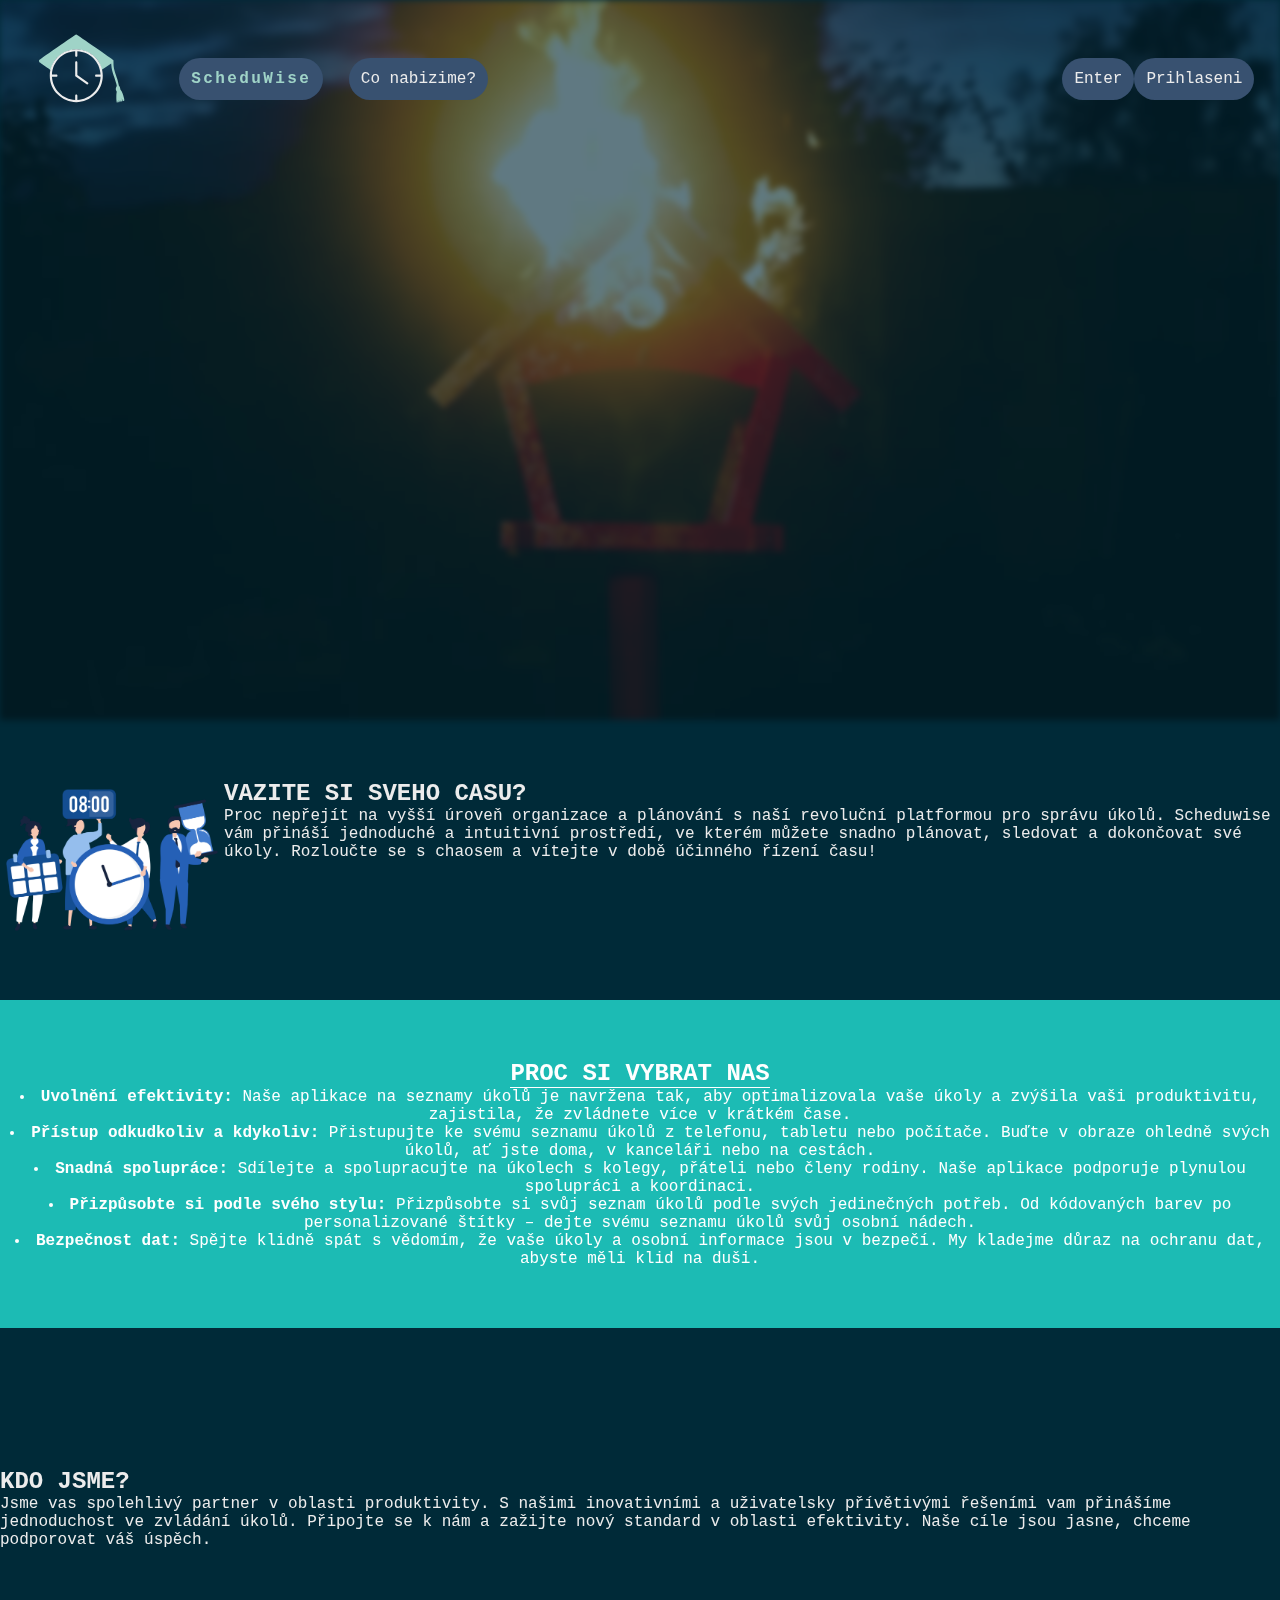
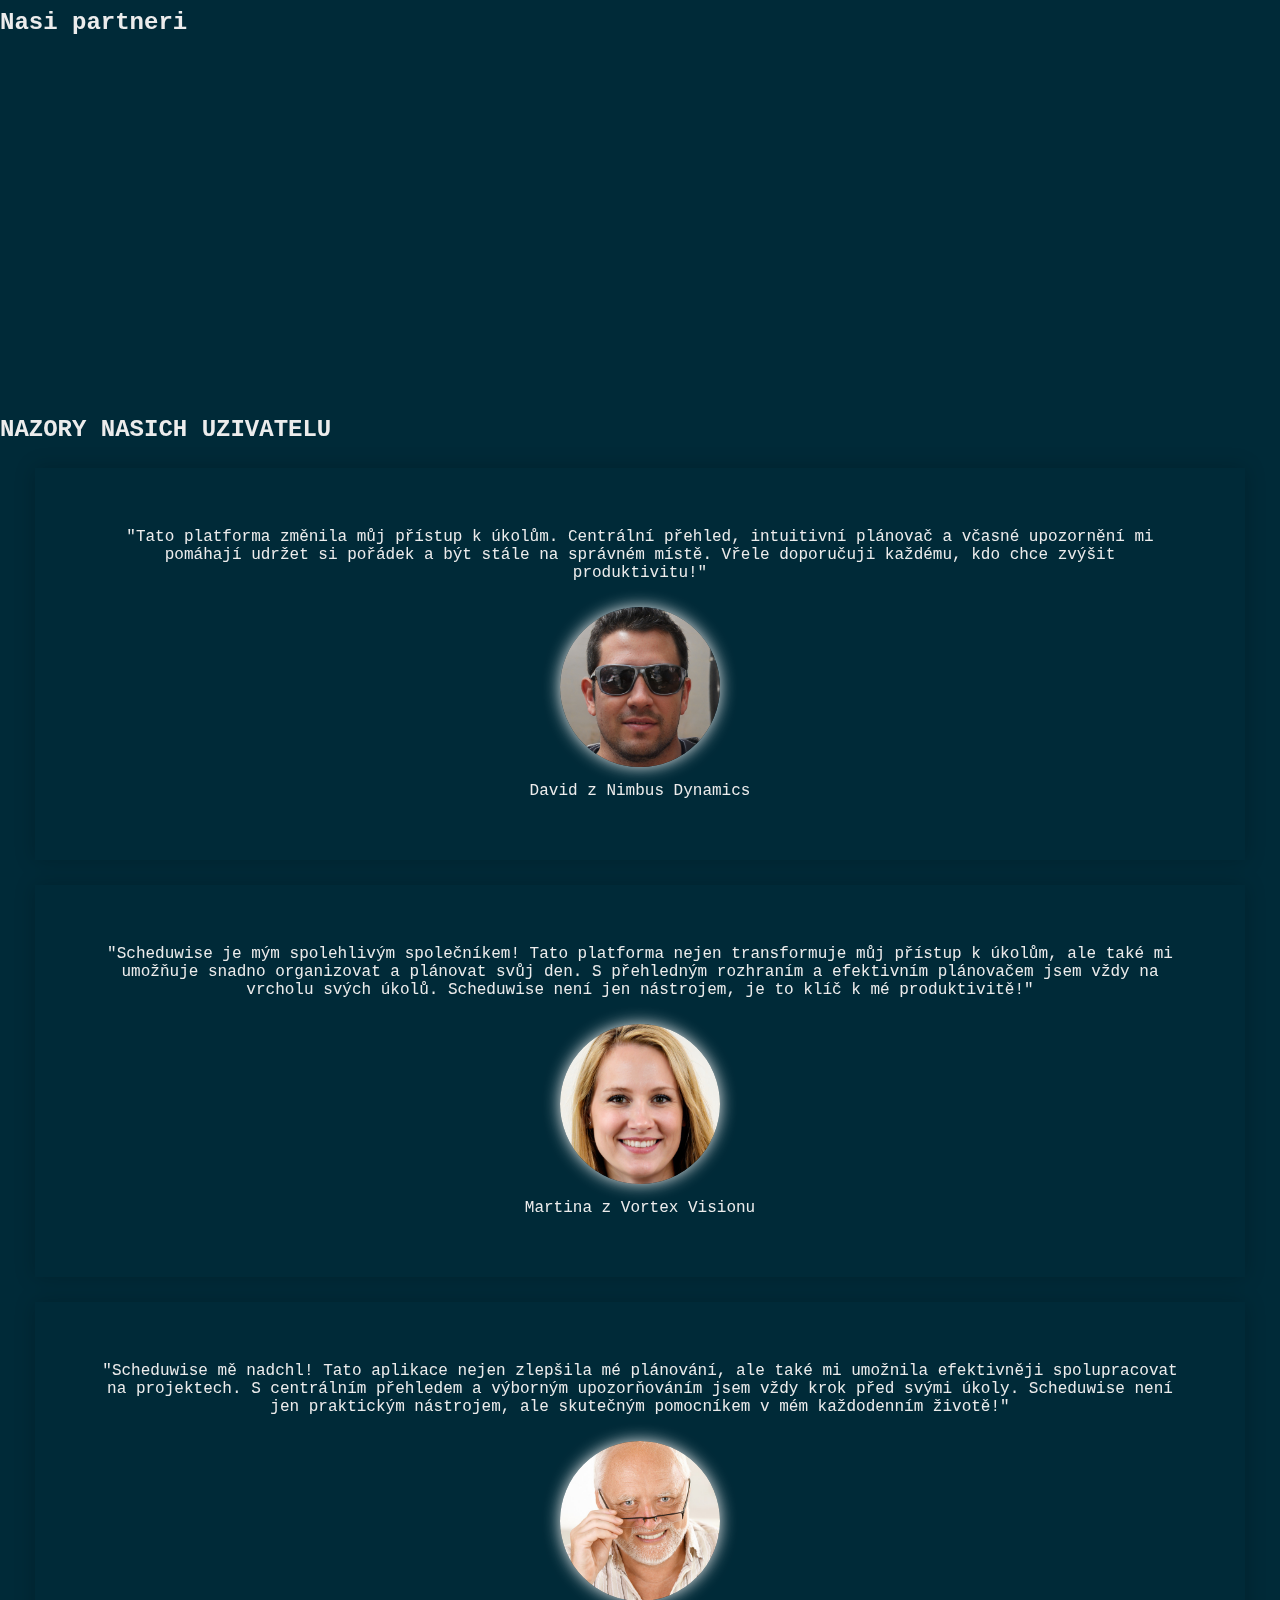
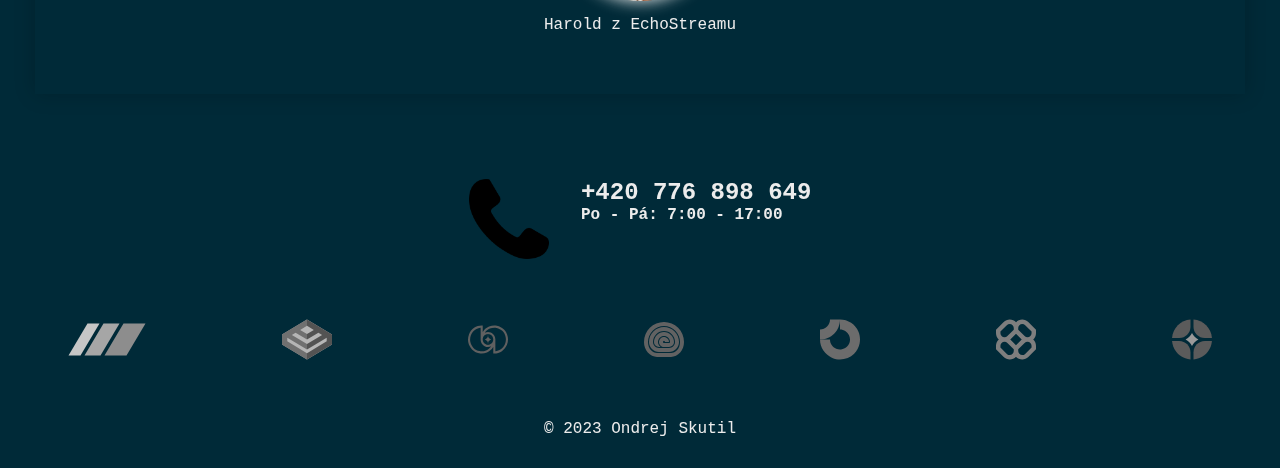
==== main.html @ 82a0f74e "dssad" ====
<!DOCTYPE html>
<html lang="cs">
<head>
<link rel="stylesheet" href="./styles/main.css">
<link rel="stylesheet" href="./styles/modal.css">
</head>
<body>


  <div id="navbar">
    <!-- logopart -->
  <div>
    <img id="logo" src="./img/logo.svg"></img>
  </div>
  <div id="left">
  <ul>
  <li>
  <a id="brandname" href="#">ScheduWise</a>
  </li>
  <li>
  <a href="#">Co nabizime?</a>
  </li>
  </ul>
  </div>
  
  <span>
  </span>
  
  <div id="right">
      <!-- To be removed -->
      <a href="scheduler.html">Enter</a>
      <a href="#" id="showDialog">Prihlaseni</a>
  </div>   
  </div>


<div id="mainvideo">

  <video  id="background-video" playsinline autoplay muted loop poster="./img/harold.png">
    <source src="./img/test.mp4" type="video/webm">
  </video>

</div>
 

<div id="modal-blackout">
</div>
<div id="loginDialog">
    <form>
    <label for="email">Email</label><br><br>
    <input type="text" id="email" name="email"><br><br>
    <label for="password">Heslo</label><br><br>
    <input type="password" id="password" name="password"><br>
      <div>
        <button id="loginCancel">Cancel</button>
        <button id="confirmBtn" value="default">Confirm</button>
        <button id="registerBtn">Register</button>
      </div>
    </form>
  </div>

  <div id="registerDialog">
    <form>
    <label for="email">Email</label><br><br>
    <input type="text" id="email" name="email"><br><br>
    <label for="password">Heslo</label><br><br>
    <input type="password" id="password" name="password"><br>
      <div>
        <button id="registerCancel">Cancel</button>
        <button id="confirmRegister" value="default">Confirm</button>
      </div>
    </form>
  </div>

  

    <!-- experience section -->

    <section class="experience_section layout_padding">
      <div class="container">
        <div id="experience">
     
            <div id="img-box">
              <img src="img/test.png" alt="">
            </div>
          <span>
          </span>
    
            <div class="detail-box">
              <div class="heading_container">
                <h2>
                  Vazite si sveho casu?
                </h2>
              </div>
              <p>
                Proc nepřejít na vyšší úroveň organizace a plánování s naší revoluční platformou pro správu úkolů. Scheduwise vám přináší jednoduché a intuitivní prostředí, ve kterém můžete snadno plánovat, sledovat a dokončovat své úkoly. Rozloučte se s chaosem a vítejte v době účinného řízení času!
              </p>
            </div>
        </div>
      </div>
    </section>
  
    <!-- end experience section -->
  
    <!-- category section -->
  
    <section class="category_section layout_padding">
      <div class="container">
        <div class="heading_container">
          <h2>
            Proc si vybrat nas
          </h2>
        </div>
        <ul id="reasons">
          <li><b>Uvolnění efektivity:</b> Naše aplikace na seznamy úkolů je navržena tak, aby optimalizovala vaše úkoly a zvýšila vaši produktivitu, zajistila, že zvládnete více v krátkém čase.</li>
        
          <li><b>Přístup odkudkoliv a kdykoliv:</b> Přistupujte ke svému seznamu úkolů z telefonu, tabletu nebo počítače. Buďte v obraze ohledně svých úkolů, ať jste doma, v kanceláři nebo na cestách.</li>
          
          <li><b>Snadná spolupráce:</b> Sdílejte a spolupracujte na úkolech s kolegy, přáteli nebo členy rodiny. Naše aplikace podporuje plynulou spolupráci a koordinaci.</li>
          
          <li><b>Přizpůsobte si podle svého stylu:</b> Přizpůsobte si svůj seznam úkolů podle svých jedinečných potřeb. Od kódovaných barev po personalizované štítky – dejte svému seznamu úkolů svůj osobní nádech.</li>
          
          <li><b>Bezpečnost dat:</b> Spějte klidně spát s vědomím, že vaše úkoly a osobní informace jsou v bezpečí. My kladejme důraz na ochranu dat, abyste měli klid na duši.</li>
        </ul> 
      </div>
    </section>
  
  
    <!-- end category section -->
  
    <!-- about section -->
  
    <section class="layout_padding">
      <div class="container">
        <div class="row">
            <div class="img-box">
              <img src="images/about-img.jpg" alt="">
            </div>
         
        </div>
        <div class="detail-box">
          <div class="heading_container">
            <h2>
              Kdo jsme?
            </h2>
          </div>
        
          <p>
            Jsme vas spolehlivý partner v oblasti produktivity. S našimi inovativními a uživatelsky přívětivými řešeními vam přinášíme jednoduchost ve zvládání úkolů. Připojte se k nám a zažijte nový standard v oblasti efektivity. Naše cíle jsou jasne, chceme podporovat váš úspěch.
          </p>
        </div>
      </div>
    </section>
  
    <!-- end about section -->
  
    <!-- rotating partners div-->
  
    <section class="freelance_section ">
      <h2>
        Nasi partneri
      </h2>  
        <div id="rotation">
          <div class="moving-image">
          </div>
          <div class="moving-image">
          </div>
          <div class="moving-image">
          </div>
          <div class="moving-image">
          </div>
        </div>
    </section>
  
    <!-- end freelance section -->
  
    <!-- client section -->
  
    <section class="client_section layout_padding">
      <div class="container">
        <div class="row">
            <div class="heading_container">
              <h2>
                Nazory nasich uzivatelu
              </h2>
            </div>
           
             
             
                  <div class="detail-box">
                    
                    <p>
                      "Tato platforma změnila můj přístup k úkolům. Centrální přehled, intuitivní plánovač a včasné upozornění mi pomáhají udržet si pořádek a být stále na správném místě. Vřele doporučuji každému, kdo chce zvýšit produktivitu!"
                    </p>
                    <img src="./img/david.jpeg">
                    <p>
                      David z Nimbus Dynamics
                    </p>
                  </div>
             
            
                  <div class="detail-box">
                    <p>
                      "Scheduwise je mým spolehlivým společníkem! Tato platforma nejen transformuje můj přístup k úkolům, ale také mi umožňuje snadno organizovat a plánovat svůj den. S přehledným rozhraním a efektivním plánovačem jsem vždy na vrcholu svých úkolů. Scheduwise není jen nástrojem, je to klíč k mé produktivitě!"
                    </p>
                    <img src="./img/martina.jpeg">
                    <p>
                      Martina z Vortex Visionu
                    </p>
                  </div>
             
    
                  <div class="detail-box">
                    <p>
                      "Scheduwise mě nadchl! Tato aplikace nejen zlepšila mé plánování, ale také mi umožnila efektivněji spolupracovat na projektech. S centrálním přehledem a výborným upozorňováním jsem vždy krok před svými úkoly. Scheduwise není jen praktickým nástrojem, ale skutečným pomocníkem v mém každodenním životě!"
                    </p>
                         <img src="./img/harold.png">
                    <p>
                      Harold z EchoStreamu
                    </p>
                  </div>
            
            
          
         
        </div>
      </div>
    </section>
  
    <section class="info_section ">
     
        <div class="info-container">
  
          <div class="img-box">
            <img src="img/phone-call-icon.png" alt="">
          </div>
          <div class="row">
          <div class="detail-box">
          <h2>
          +420 776 898 649
          </h2>
          <h4>
          Po - Pá: 7:00 - 17:00
          </h4>
          </div>
        </div>
        </div>
        <div id="partners" class="layout_padding">
          <img src="./img/logo1.svg">
          <img src="./img/logo2.svg">
          <img src="./img/logo3.svg">
          <img src="./img/logo4.svg">
          <img src="./img/logo5.svg">
          <img src="./img/logo6.svg">
          <img src="./img/logo7.svg">
         </div>


    </section>
  
    <!-- end info section -->
  
    <!-- footer section -->
    <footer class="container-fluid footer_section ">
      <div class="container">
        <p>
          © 2023 Ondrej Skutil
        </p>
      </div>
    </footer>
    <!-- end  footer section -->

  <!-- <output></output> -->

<script src="modalscript.js"></script>
<script src="rotation.js"></script>

</body>
</html>
---- styles/main.css ----
:root{
  --bs-background: #002a38;
  --bs-primary : #385170;
  --bs-primarytransparent: #38517099;
  --bs-secondary: #ececec;
  --bs-special : #9fd3c7;
  --bs-basefontcolor : #ececec;
  --bs-basefont: Menlo, monospace;
  --bs-blackout: black;
}

 * {
    padding: 0;
    margin: 0;
}




/*    PARTNERS       */
#rotation {
  width: 100vw; /* Fixed width to prevent layout changes */
  height: 20rem;
  position: relative;
  overflow-x: hidden;

}

/* Style the moving image */
.moving-image {
  position: absolute;
  justify-content: center;
  text-align: center;
  display: flex;
  flex-direction: column;
  right: -100px;
  width:  100px; /* Fixed width for each image */
  height: 100%; /* Set your desired height */
}

@keyframes moveLeft {
  0% {
    transform: translateX(0); /* Start position: completely off the right side */
    opacity: 0;
  }
  10% {
    opacity: 1;
  }
  90%{
    opacity: 1;
  }
  100% {
                              /*  Whole site + width */
    transform: translateX(calc(-100vw - 100px)); /* End position: completely off the left side */
    opacity: 0;
  }
}

.animatenow{                  /* time for animation */
  animation: moveLeft infinite 10s linear; 
}


a, a:visited, a:hover, a:active {
  color: inherit;
}

body{
    background-color: var(--bs-background);
    font-family: var(--bs-basefont);
    color: var(--bs-secondary);
}

#mainvideo{
  top: 0;
  width: 100vw;
  height: 80vh;
  display: flex;
}

#background-video {
  display: block;
  object-fit: cover;
  /* position: fixed; */
  width: 100vw;
  left: 0;
  right: 0;
  top: 0;
  bottom: 0;
  z-index: -10;
  filter: opacity(40%) blur(3px);
}
/* animation: mymove 12s infinite; */
/* @keyframes mymove {
  0%   {filter: opacity(80%) hue-rotate(0deg) blur(3px);}
  33% {filter: opacity(40%) hue-rotate(0deg) blur(3px);}
  100% {filter: opacity(80%) hue-rotate(360deg) blur(3px);}
} */

#brandname{
   color: var(--bs-special); 
   font-weight: bold;
   letter-spacing: 0.15rem;
}


#logo{
  margin-left: 2vw;
  width: 8vw;
  height: auto;
}

@media only screen and (max-width: 600px) {
  #brandname {
    display: none;
  }
  #logo{
    width: auto;
    height: 48px;
  }
}

@media only screen and (max-width: 1000px) {
  #mainblockbackground{
    background: var(--bs-primarytransparent);
    top: auto;
    width: 50vw;
    max-height: 50vh;
    overflow-y: scroll;
    overflow-x: hidden;
  }  
}


#mainblock{
  width: 50vw;
  height: auto;
  position: fixed;
  top: 50%;
  left: 50%;
  transform: translate(-50%, -50%);
  z-index: 50;

}
#reasons li{
  list-style-type: disc;
  list-style-position: inside;
}

#reasons{
  margin-left: auto;
}

#mainblockbackground{
  background: var(--bs-primarytransparent);
  display: block;
  top: auto;
  width: 100%;
  height: 100%;

}

#right{
    display: flex;
    margin-right: 2vw;
    color: var(--bs-secondary);

}
#navbar ul{
  display: flex;
}
#navbar li{
  display: flex;
}

#left{
    display: flex;
    margin-left: 2vw;
    color: var(--bs-secondary);
}

#left li{
  margin-left: 2vw;
}

#experience{
  display: flex;
  flex-direction: row;
  justify-content: center;
}


#experience .detail-box{
flex-grow: 2;
}

.detail-box img{
  border-radius: 100%;
  height: 10rem;
  width: auto;
  display: block;
  margin: 0 auto;
  box-shadow: var(--bs-basefontcolor) 0 0 1rem;
}

#img-box img{
  height: 10rem;
  width: auto;
  display: block;
}

.img-box img{
  height: 5rem;
  width: auto;
  display: block;
  margin-right: 2rem;
}



.heading_container {
  display: -webkit-box;
  display: -ms-flexbox;
  display: flex;
  text-align: center;
}

.heading_container h2 {
  font-weight: bold;
  text-transform: uppercase;
}

.category_section .heading_container {
  -webkit-box-pack: center;
      -ms-flex-pack: center;
          justify-content: center;
}

.category_section .heading_container h2 {
  border-bottom: 1px solid #ffffff;
}


.category_section {
  background-color: #1cbbb4;
  color: #ffffff;
  text-align: center;
}
.layout_padding {
  padding-top: 60px;
  padding-bottom: 60px;
}

.info-container{
  display: flex;
  flex-direction: row;
  justify-content: center;
}

#partners{
  filter: grayscale(100%);
  display: flex;
  justify-content: space-around;
}


.client_section .detail-box {
  text-align: center;
  margin: 25px 35px;
  padding: 45px 65px 35px 65px;
  -webkit-box-shadow: 0px 0px 20px 0 rgba(0, 0, 0, 0.2);
          box-shadow: 0px 0px 20px 0 rgba(0, 0, 0, 0.2);
}

.client_section .detail-box h4 {
  font-weight: bold;
}

.client_section .detail-box p {
  margin-top: 15px;
  margin-bottom: 25px;
}

.footer_section .container{
  text-align: center;
}



h1{
  color: var(--bs-special); 
}

#navbar {
  /* position: -webkit-sticky; 
  position: fixed; */
  position: absolute;
  top: 0;
    display: flex;
    justify-content: space-between;
    flex-direction:row;
    align-items:center;
    padding-top: 1.94175vw;
    min-width: 100%;
  z-index: 999;
  }
#navbar span{
  flex-grow: 1;
}
  
  /* Navbar links */
  #navbar a {
    background-color: var(--bs-primary);
    border-radius: 8rem;
    text-align: center;
    padding: 12px;
    text-decoration: none;
  }
---- styles/modal.css ----
:root{
  --bs-background: #002a38;
  --bs-primary : #385170;
  --bs-primarytransparent: #38517099;
  --bs-secondary: #ececec;
  --bs-special : #9fd3c7;
  --bs-basefontcolor : #ececec;
  --bs-basefont: Menlo, monospace;
  --bs-blackout: black;
}

#loginDialog{
  display: none;
  position: fixed;
  top: 50%;
  left: 50%;
  transform: translate(-50%, -50%);
  background-color: #385170;
  border: var(--bs-secondary) 2px solid;
  border-radius: 1rem;
  padding: 2vw;
  z-index: 150;
  /* on top */
  opacity: 1;
  color: var(--bs-basefontcolor);
}

#registerDialog{
  display: none;
  position: fixed;
  top: 50%;
  left: 50%;
  transform: translate(-50%, -50%);
  background-color: var(--bs-primary);
  border: var(--bs-secondary) 2px solid;
  border-radius: 1rem;
  padding: 2vw;
  z-index: 150;
  /* on top */
  opacity: 1;
  color: var(--bs-basefontcolor);
}

label{
    margin-bottom: 1vw;
}


.modal-container {
  position: fixed;
  top: 0;
  right: 0;
  bottom: 0;
  left: 0;
  z-index: 100;
  opacity: 50%;
  background-color: var(--bs-blackout);
  display: flex;
}
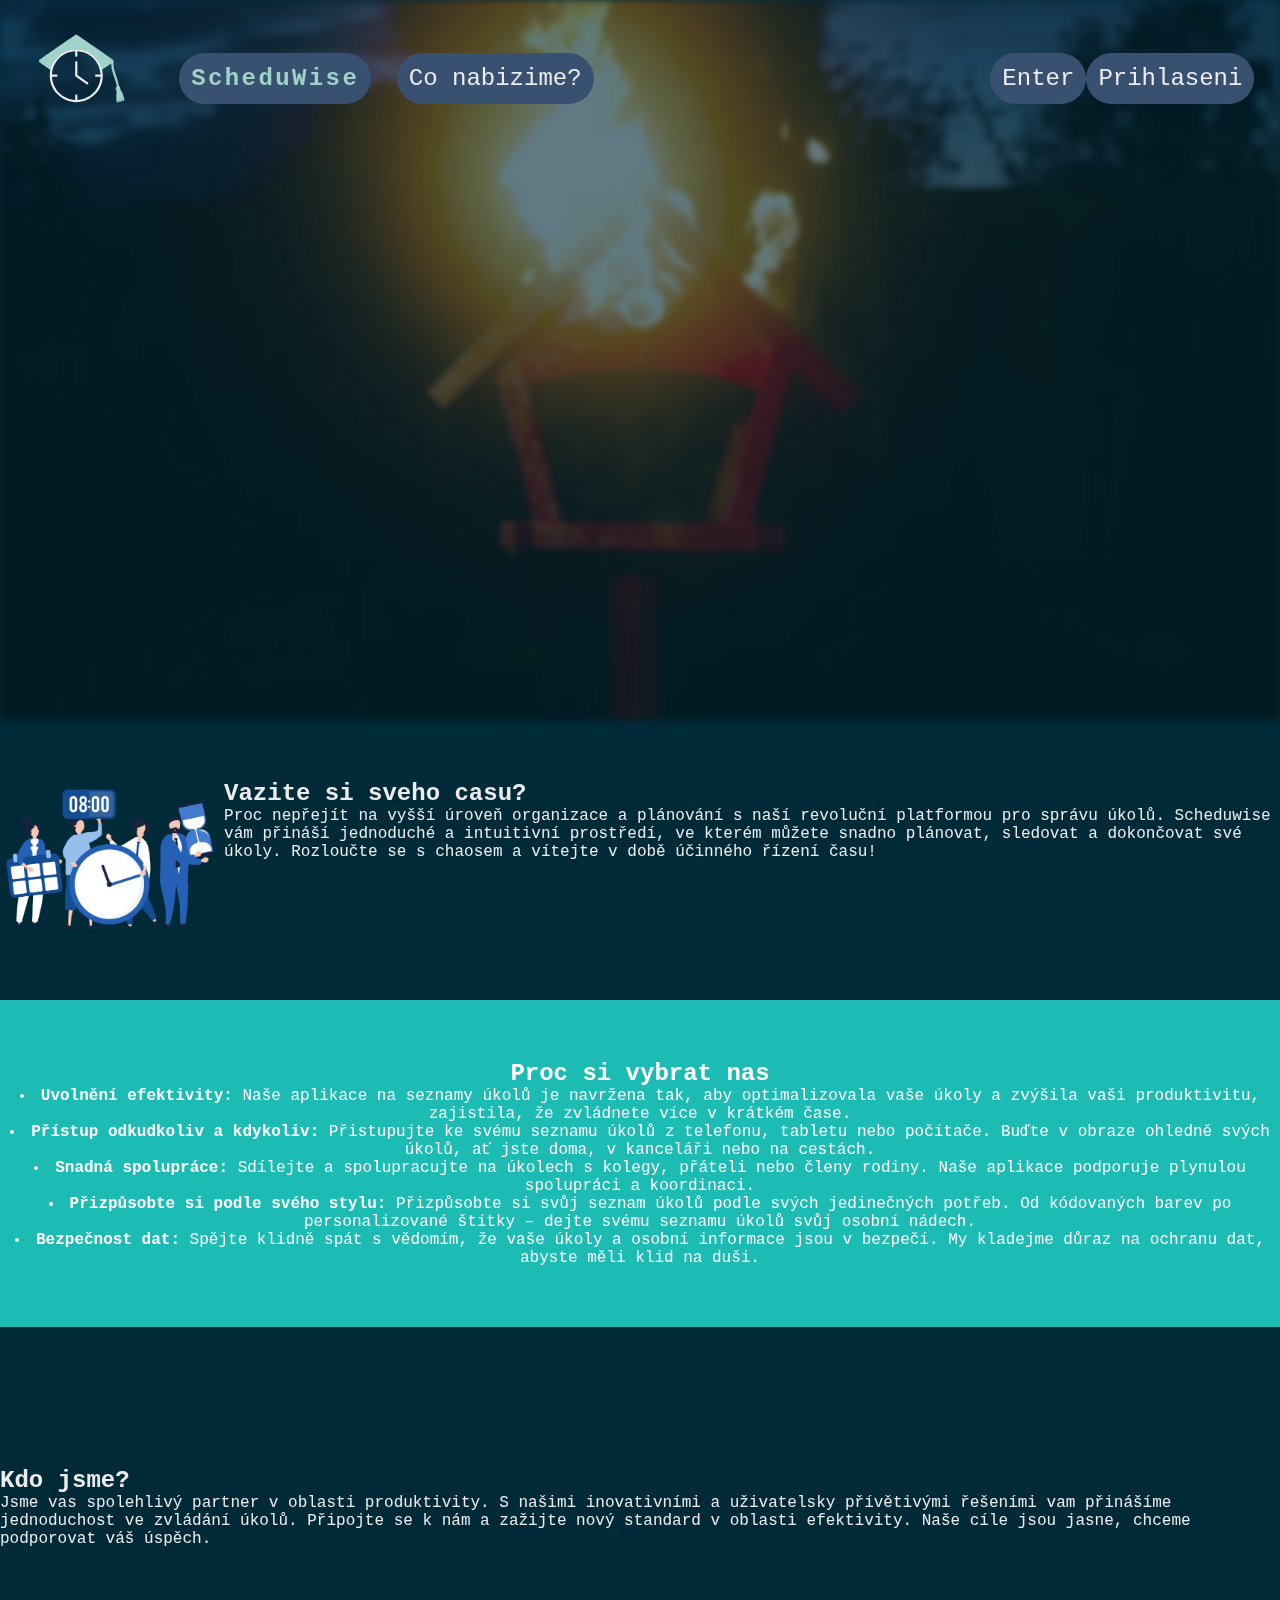
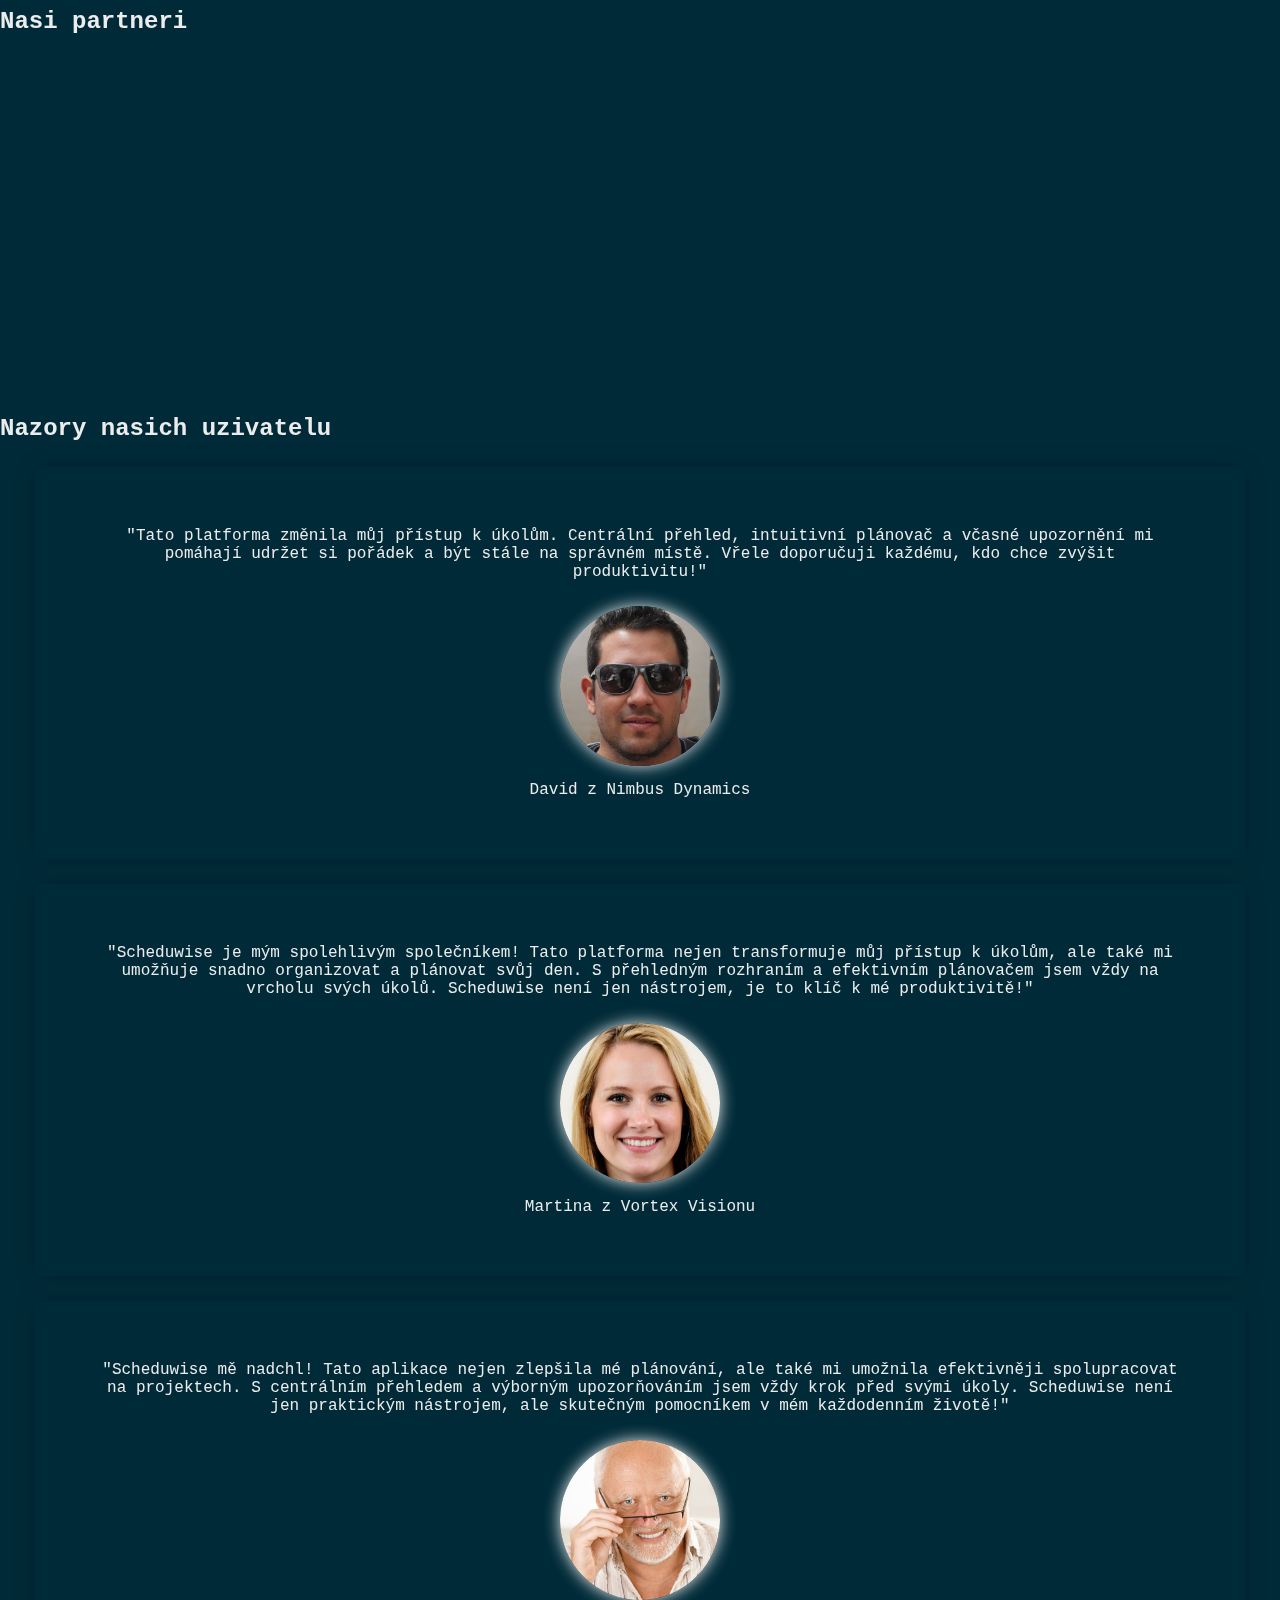
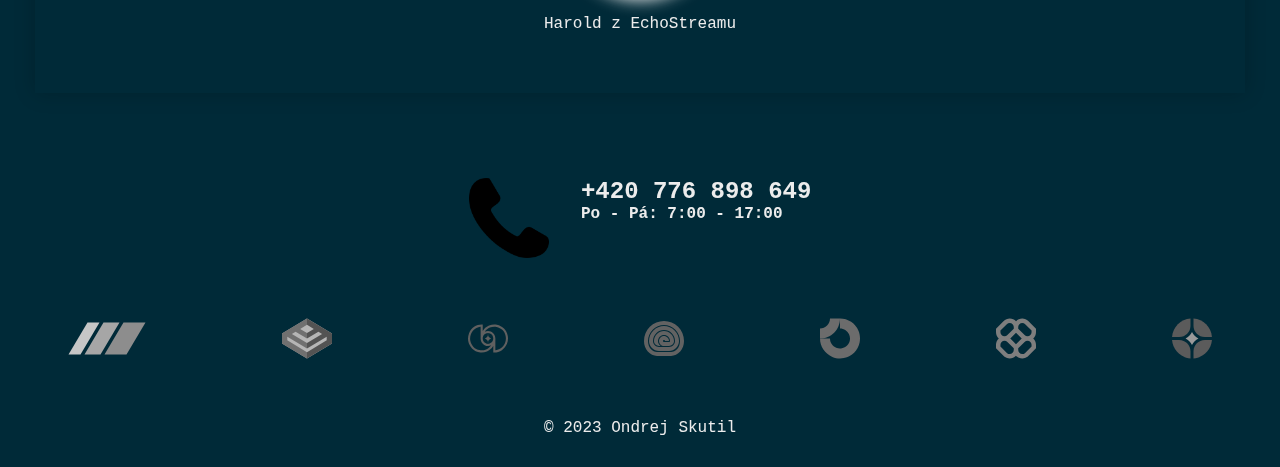
==== commit c892e8c9: "fixin" ====
--- a/main.html
+++ b/main.html
@@ -1,8 +1,11 @@
 <!DOCTYPE html>
 <html lang="cs">
 <head>
+  <meta charset="UTF-8">
+  <meta name="viewport" content="width=device-width, initial-scale=1.0">
 <link rel="stylesheet" href="./styles/main.css">
 <link rel="stylesheet" href="./styles/modal.css">
+<title>Vita vas Scheduwise</title>
 </head>
 <body>
 
@@ -10,7 +13,7 @@
   <div id="navbar">
     <!-- logopart -->
   <div>
-    <img id="logo" src="./img/logo.svg"></img>
+    <img id="logo" alt="mainlogo" src="./img/logo.svg">
   </div>
   <div id="left">
   <ul>
@@ -59,7 +62,7 @@
     </form>
   </div>
 
-  <div id="registerDialog">
+  <!-- <div id="registerDialog">
     <form>
     <label for="email">Email</label><br><br>
     <input type="text" id="email" name="email"><br><br>
@@ -70,7 +73,7 @@
         <button id="confirmRegister" value="default">Confirm</button>
       </div>
     </form>
-  </div>
+  </div> -->
 
   
 
@@ -87,11 +90,9 @@
           </span>
     
             <div class="detail-box">
-              <div class="heading_container">
                 <h2>
                   Vazite si sveho casu?
-                </h2>
-              </div>
+                </h2> 
               <p>
                 Proc nepřejít na vyšší úroveň organizace a plánování s naší revoluční platformou pro správu úkolů. Scheduwise vám přináší jednoduché a intuitivní prostředí, ve kterém můžete snadno plánovat, sledovat a dokončovat své úkoly. Rozloučte se s chaosem a vítejte v době účinného řízení času!
               </p>
@@ -106,16 +107,13 @@
   
     <section class="category_section layout_padding">
       <div class="container">
-        <div class="heading_container">
           <h2>
             Proc si vybrat nas
           </h2>
-        </div>
         <ul id="reasons">
           <li><b>Uvolnění efektivity:</b> Naše aplikace na seznamy úkolů je navržena tak, aby optimalizovala vaše úkoly a zvýšila vaši produktivitu, zajistila, že zvládnete více v krátkém čase.</li>
         
-          <li><b>Přístup odkudkoliv a kdykoliv:</b> Přistupujte ke svému seznamu úkolů z telefonu, tabletu nebo počítače. Buďte v obraze ohledně svých úkolů, ať jste doma, v kanceláři nebo na cestách.</li>
-          
+          <li><b>Přístup odkudkoliv a kdykoliv:</b> Přistupujte ke svému seznamu úkolů z telefonu, tabletu nebo počítače. Buďte v obraze ohledně svých úkolů, ať jste doma, v kanceláři nebo na cestách.</li>          
           <li><b>Snadná spolupráce:</b> Sdílejte a spolupracujte na úkolech s kolegy, přáteli nebo členy rodiny. Naše aplikace podporuje plynulou spolupráci a koordinaci.</li>
           
           <li><b>Přizpůsobte si podle svého stylu:</b> Přizpůsobte si svůj seznam úkolů podle svých jedinečných potřeb. Od kódovaných barev po personalizované štítky – dejte svému seznamu úkolů svůj osobní nádech.</li>
@@ -139,7 +137,7 @@
          
         </div>
         <div class="detail-box">
-          <div class="heading_container">
+          <div>
             <h2>
               Kdo jsme?
             </h2>
@@ -179,7 +177,7 @@
     <section class="client_section layout_padding">
       <div class="container">
         <div class="row">
-            <div class="heading_container">
+            <div>
               <h2>
                 Nazory nasich uzivatelu
               </h2>
@@ -192,7 +190,7 @@
                     <p>
                       "Tato platforma změnila můj přístup k úkolům. Centrální přehled, intuitivní plánovač a včasné upozornění mi pomáhají udržet si pořádek a být stále na správném místě. Vřele doporučuji každému, kdo chce zvýšit produktivitu!"
                     </p>
-                    <img src="./img/david.jpeg">
+                    <img src="./img/david.jpeg" alt="photodavid">
                     <p>
                       David z Nimbus Dynamics
                     </p>
@@ -203,7 +201,7 @@
                     <p>
                       "Scheduwise je mým spolehlivým společníkem! Tato platforma nejen transformuje můj přístup k úkolům, ale také mi umožňuje snadno organizovat a plánovat svůj den. S přehledným rozhraním a efektivním plánovačem jsem vždy na vrcholu svých úkolů. Scheduwise není jen nástrojem, je to klíč k mé produktivitě!"
                     </p>
-                    <img src="./img/martina.jpeg">
+                    <img src="./img/martina.jpeg" alt="photomartina">
                     <p>
                       Martina z Vortex Visionu
                     </p>
@@ -214,7 +212,7 @@
                     <p>
                       "Scheduwise mě nadchl! Tato aplikace nejen zlepšila mé plánování, ale také mi umožnila efektivněji spolupracovat na projektech. S centrálním přehledem a výborným upozorňováním jsem vždy krok před svými úkoly. Scheduwise není jen praktickým nástrojem, ale skutečným pomocníkem v mém každodenním životě!"
                     </p>
-                         <img src="./img/harold.png">
+                         <img src="./img/harold.png" alt="photoharold">
                     <p>
                       Harold z EchoStreamu
                     </p>
@@ -246,13 +244,13 @@
         </div>
         </div>
         <div id="partners" class="layout_padding">
-          <img src="./img/logo1.svg">
-          <img src="./img/logo2.svg">
-          <img src="./img/logo3.svg">
-          <img src="./img/logo4.svg">
-          <img src="./img/logo5.svg">
-          <img src="./img/logo6.svg">
-          <img src="./img/logo7.svg">
+          <img src="./img/logo1.svg" alt="logo1">
+          <img src="./img/logo2.svg"  alt="logo2">
+          <img src="./img/logo3.svg"  alt="logo3">
+          <img src="./img/logo4.svg"  alt="logo4">
+          <img src="./img/logo5.svg"  alt="logo5">
+          <img src="./img/logo6.svg"  alt="logo6">
+          <img src="./img/logo7.svg"  alt="logo7">
          </div>
 
 
--- a/styles/main.css
+++ b/styles/main.css
@@ -315,4 +315,5 @@
     text-align: center;
     padding: 12px;
     text-decoration: none;
-  }
+    font-size: 1.5em;
+  }
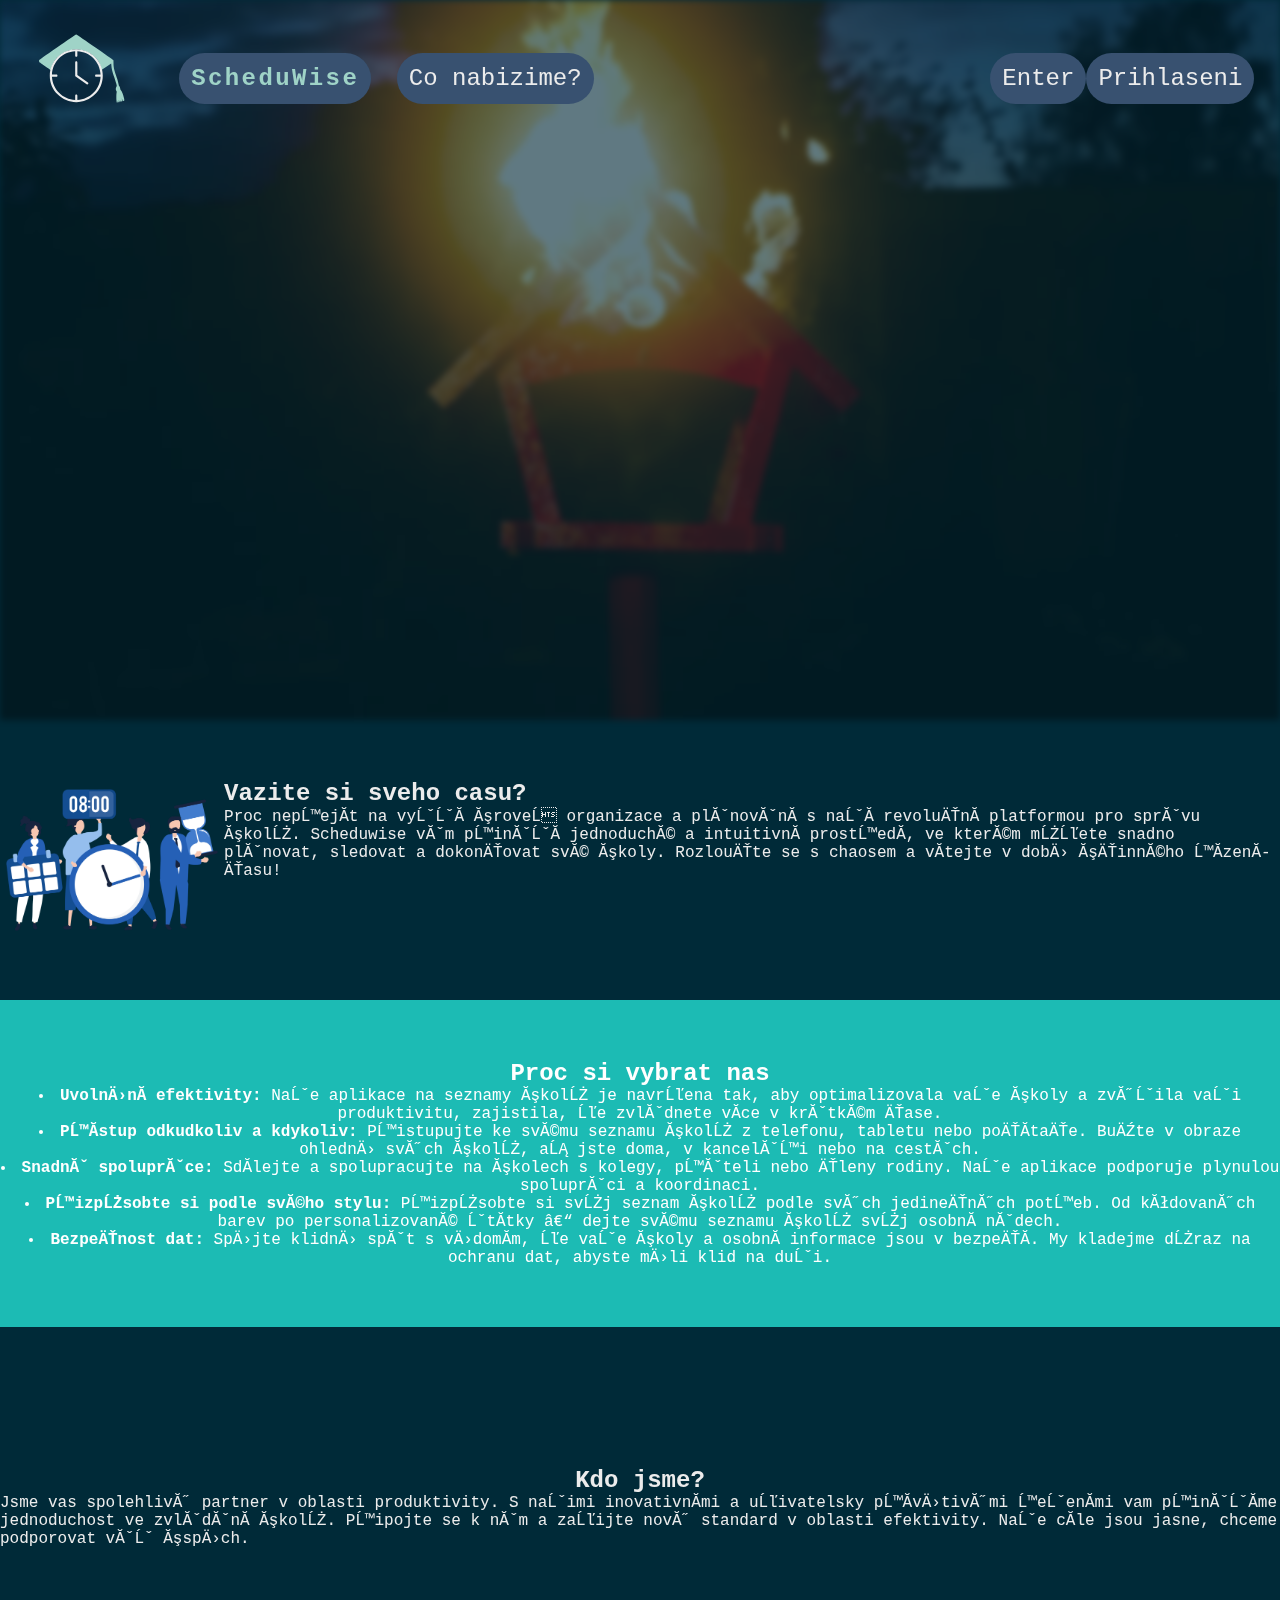
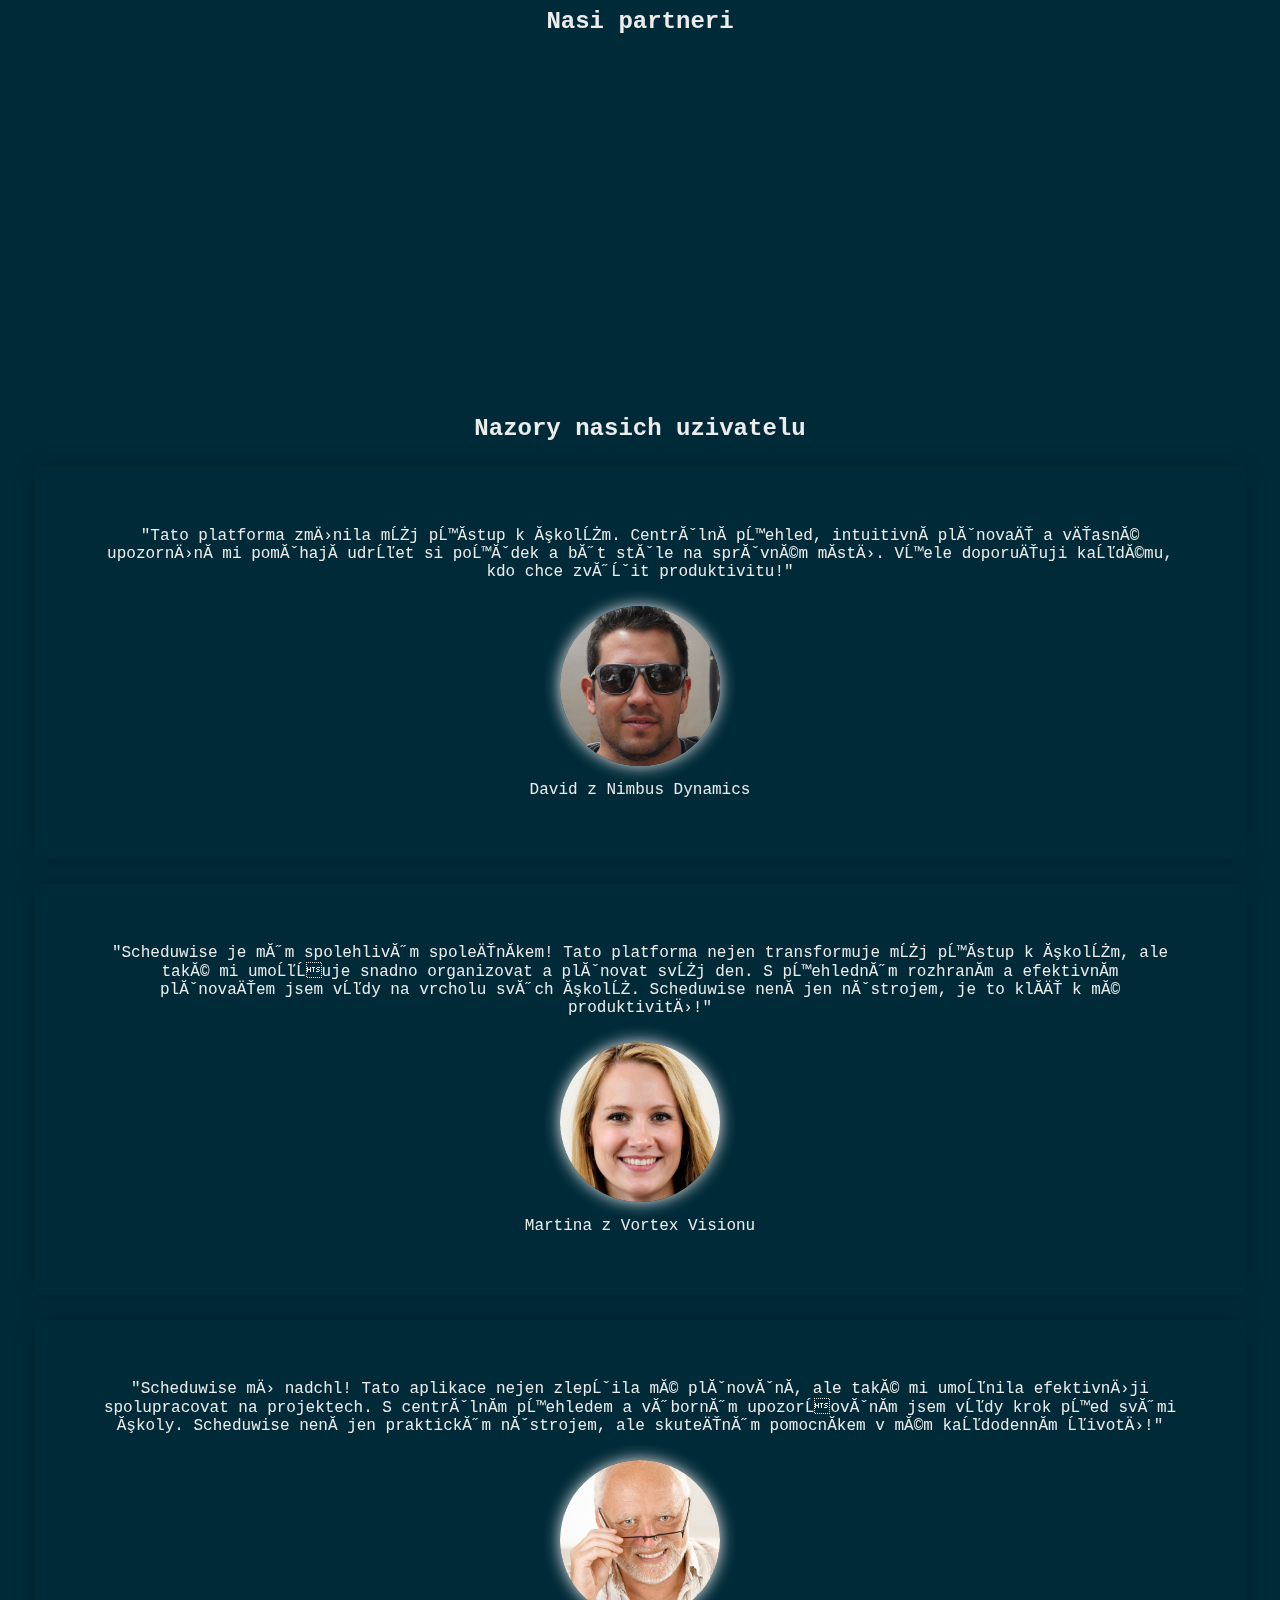
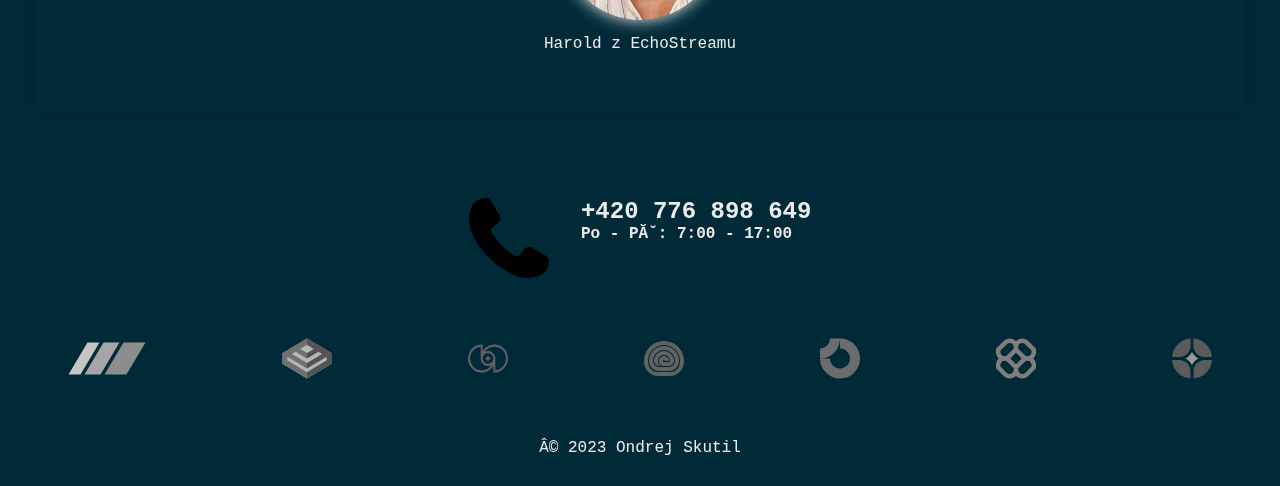
==== commit 21a22ecb: "main" ====
--- a/main.html
+++ b/main.html
@@ -1,7 +1,7 @@
 <!DOCTYPE html>
 <html lang="cs">
 <head>
-  <meta charset="UTF-8">
+  <meta charset="windows-1250">
   <meta name="viewport" content="width=device-width, initial-scale=1.0">
 <link rel="stylesheet" href="./styles/main.css">
 <link rel="stylesheet" href="./styles/modal.css">
@@ -136,12 +136,10 @@
             </div>
          
         </div>
+        <h2>
+          Kdo jsme?
+        </h2>
         <div class="detail-box">
-          <div>
-            <h2>
-              Kdo jsme?
-            </h2>
-          </div>
         
           <p>
             Jsme vas spolehlivý partner v oblasti produktivity. S našimi inovativními a uživatelsky přívětivými řešeními vam přinášíme jednoduchost ve zvládání úkolů. Připojte se k nám a zažijte nový standard v oblasti efektivity. Naše cíle jsou jasne, chceme podporovat váš úspěch.
--- a/styles/main.css
+++ b/styles/main.css
@@ -76,6 +76,15 @@
   width: 100vw;
   height: 80vh;
   display: flex;
+}
+.detail-box h2{
+  text-align: left;
+}
+.detail-box p:first{
+  text-align: center;
+}
+h2{
+  text-align: center;
 }
 
 #background-video {
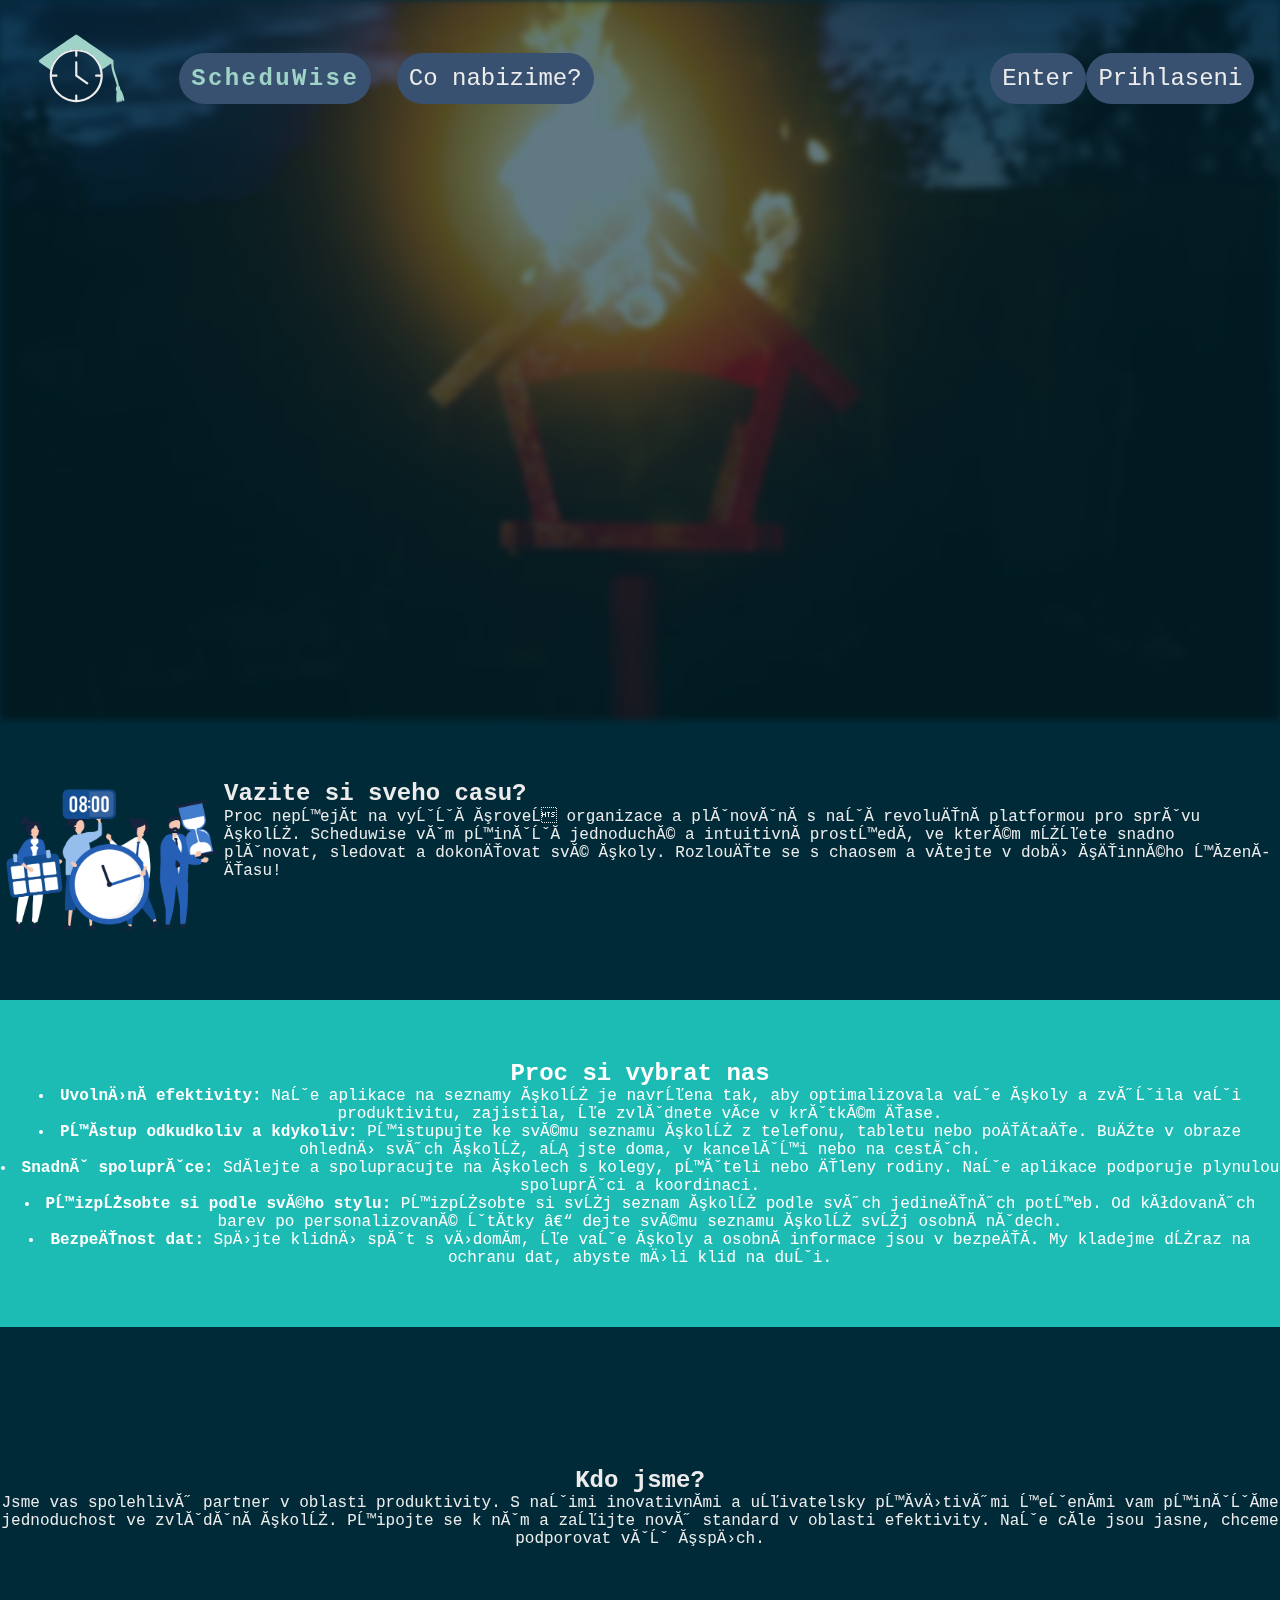
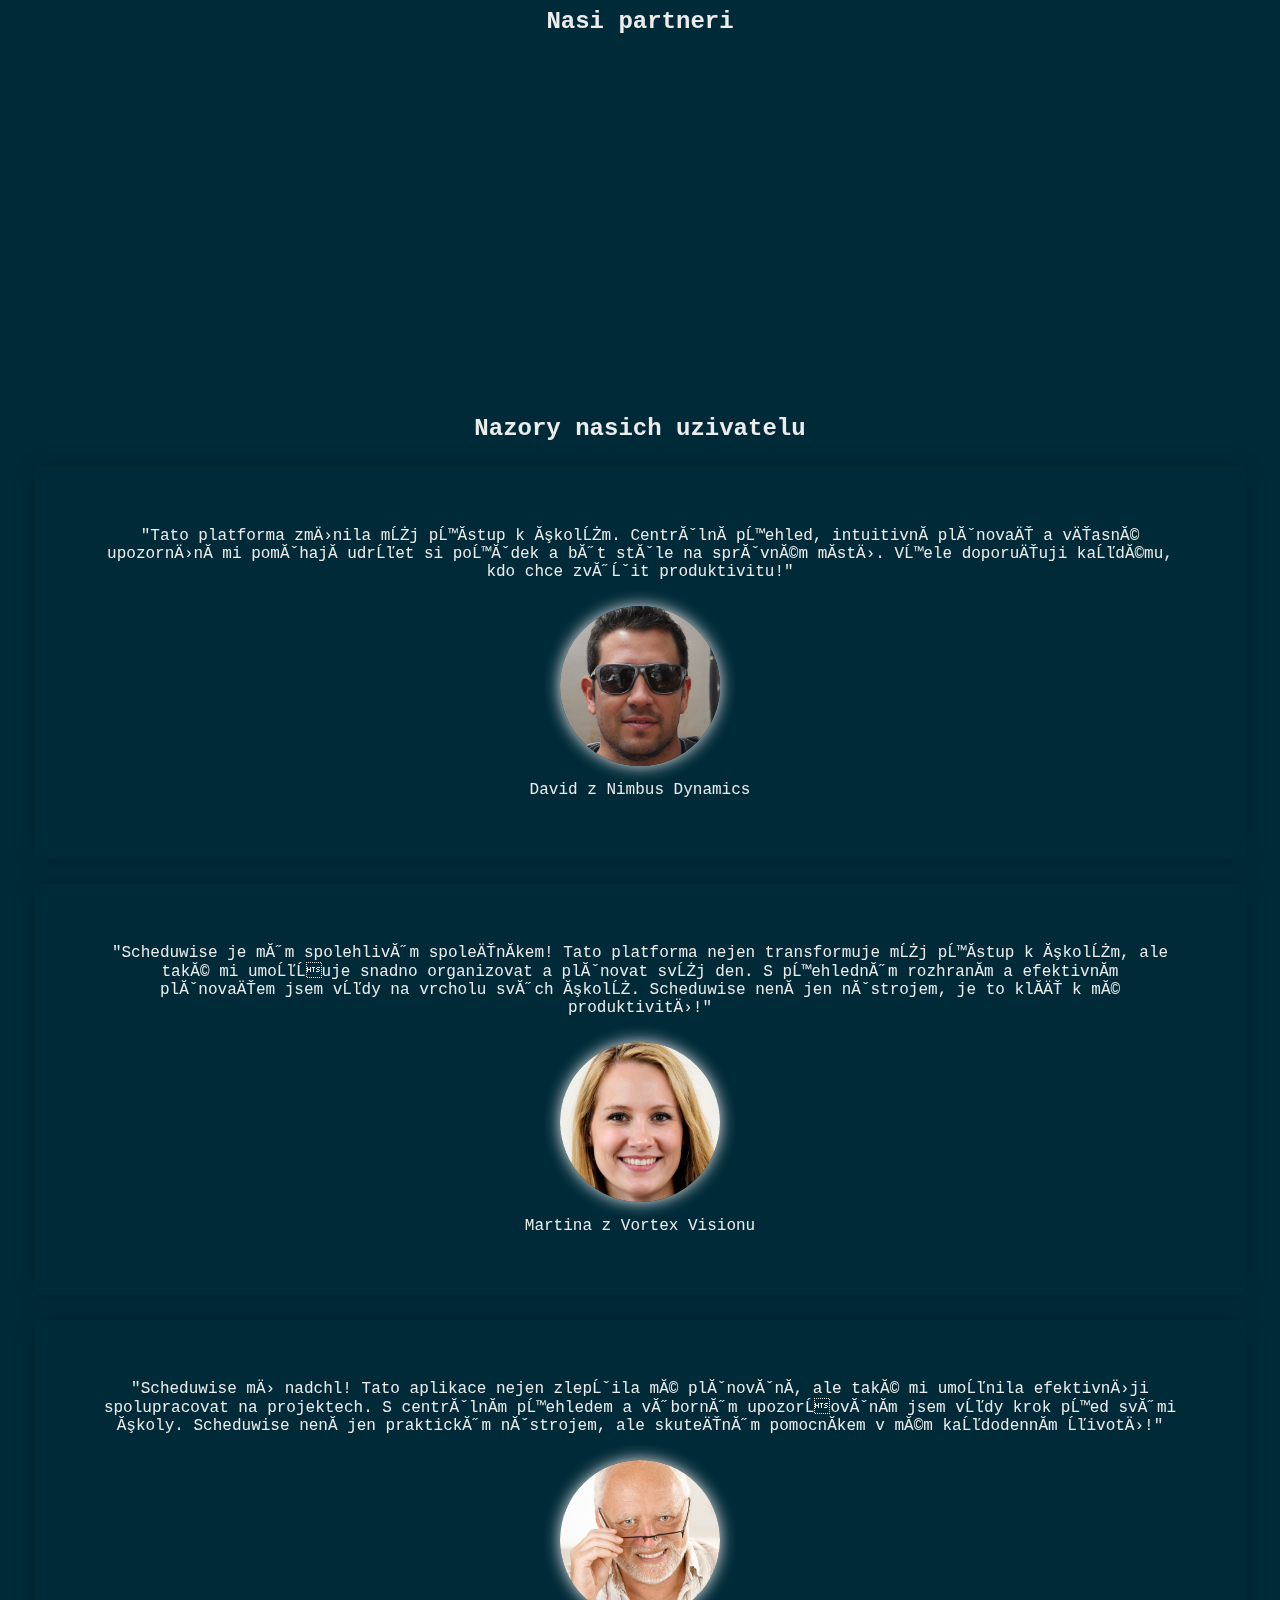
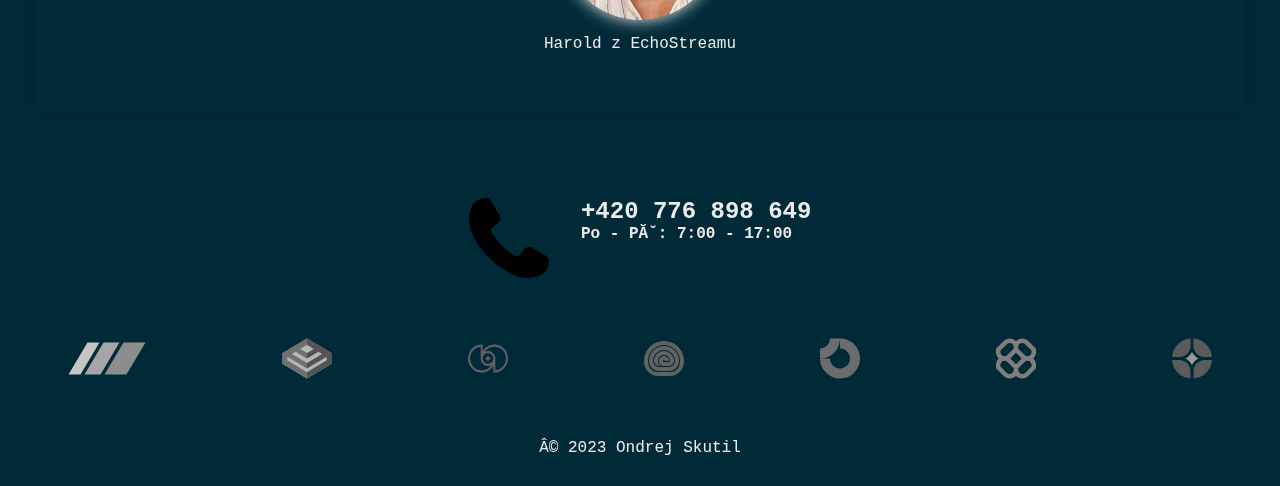
==== commit d7bf75af: "fffuu" ====
--- a/main.html
+++ b/main.html
@@ -1,275 +1,185 @@
 <!DOCTYPE html>
 <html lang="cs">
-<head>
-  <meta charset="windows-1250">
-  <meta name="viewport" content="width=device-width, initial-scale=1.0">
-<link rel="stylesheet" href="./styles/main.css">
-<link rel="stylesheet" href="./styles/modal.css">
-<title>Vita vas Scheduwise</title>
-</head>
-<body>
-
-
-  <div id="navbar">
-    <!-- logopart -->
-  <div>
-    <img id="logo" alt="mainlogo" src="./img/logo.svg">
-  </div>
-  <div id="left">
-  <ul>
-  <li>
-  <a id="brandname" href="#">ScheduWise</a>
-  </li>
-  <li>
-  <a href="#">Co nabizime?</a>
-  </li>
-  </ul>
-  </div>
-  
-  <span>
-  </span>
-  
-  <div id="right">
-      <!-- To be removed -->
-      <a href="scheduler.html">Enter</a>
-      <a href="#" id="showDialog">Prihlaseni</a>
-  </div>   
-  </div>
-
-
-<div id="mainvideo">
-
-  <video  id="background-video" playsinline autoplay muted loop poster="./img/harold.png">
-    <source src="./img/test.mp4" type="video/webm">
-  </video>
-
-</div>
- 
-
-<div id="modal-blackout">
-</div>
-<div id="loginDialog">
-    <form>
-    <label for="email">Email</label><br><br>
-    <input type="text" id="email" name="email"><br><br>
-    <label for="password">Heslo</label><br><br>
-    <input type="password" id="password" name="password"><br>
+  <head>
+    <meta charset="windows-1250">
+    <meta name="viewport" content="width=device-width, initial-scale=1.0">
+    <link rel="stylesheet" href="./styles/main.css">
+    <link rel="stylesheet" href="./styles/modal.css">
+    <title>Vita vas Scheduwise</title>
+  </head>
+  <body>
+    <div id="navbar">
+      <!-- logopart -->
       <div>
-        <button id="loginCancel">Cancel</button>
-        <button id="confirmBtn" value="default">Confirm</button>
-        <button id="registerBtn">Register</button>
+        <img id="logo" alt="mainlogo" src="./img/logo.svg">
       </div>
-    </form>
-  </div>
-
-  <!-- <div id="registerDialog">
-    <form>
-    <label for="email">Email</label><br><br>
-    <input type="text" id="email" name="email"><br><br>
-    <label for="password">Heslo</label><br><br>
-    <input type="password" id="password" name="password"><br>
-      <div>
-        <button id="registerCancel">Cancel</button>
-        <button id="confirmRegister" value="default">Confirm</button>
+      <div id="left">
+        <ul>
+          <li>
+            <a id="brandname" href="#">ScheduWise</a>
+          </li>
+          <li>
+            <a href="#">Co nabizime?</a>
+          </li>
+        </ul>
       </div>
-    </form>
-  </div> -->
-
-  
-
+      <span></span>
+      <div id="right">
+        <!-- To be removed -->
+        <a href="scheduler.html">Enter</a>
+        <a href="#" id="showDialog">Prihlaseni</a>
+      </div>
+    </div>
+    <div id="mainvideo">
+      <video id="background-video" playsinline autoplay muted loop poster="./img/harold.png">
+        <source src="./img/test.mp4" type="video/webm">
+      </video>
+    </div>
+    <div id="modal-blackout"></div>
+    <div id="loginDialog">
+      <form>
+        <label for="email">Email</label>
+        <br>
+        <br>
+        <input type="text" id="email" name="email">
+        <br>
+        <br>
+        <label for="password">Heslo</label>
+        <br>
+        <br>
+        <input type="password" id="password" name="password">
+        <br>
+        <div>
+          <button id="loginCancel">Cancel</button>
+          <button id="confirmBtn" value="default">Confirm</button>
+          <button id="registerBtn">Register</button>
+        </div>
+      </form>
+    </div>
+    <!-- <div id="registerDialog"><form><label for="email">Email</label><br><br><input type="text" id="email" name="email"><br><br><label for="password">Heslo</label><br><br><input type="password" id="password" name="password"><br><div><button id="registerCancel">Cancel</button><button id="confirmRegister" value="default">Confirm</button></div></form></div> -->
     <!-- experience section -->
-
     <section class="experience_section layout_padding">
       <div class="container">
         <div id="experience">
-     
-            <div id="img-box">
-              <img src="img/test.png" alt="">
-            </div>
-          <span>
-          </span>
-    
-            <div class="detail-box">
-                <h2>
-                  Vazite si sveho casu?
-                </h2> 
-              <p>
-                Proc nepřejít na vyšší úroveň organizace a plánování s naší revoluční platformou pro správu úkolů. Scheduwise vám přináší jednoduché a intuitivní prostředí, ve kterém můžete snadno plánovat, sledovat a dokončovat své úkoly. Rozloučte se s chaosem a vítejte v době účinného řízení času!
-              </p>
-            </div>
+          <div id="img-box">
+            <img src="img/test.png" alt="">
+          </div>
+          <span></span>
+          <div class="detail-box-top">
+            <h2> Vazite si sveho casu? </h2>
+            <p> Proc nepřejít na vyšší úroveň organizace a plánování s naší revoluční platformou pro správu úkolů. Scheduwise vám přináší jednoduché a intuitivní prostředí, ve kterém můžete snadno plánovat, sledovat a dokončovat své úkoly. Rozloučte se s chaosem a vítejte v době účinného řízení času! </p>
+          </div>
         </div>
       </div>
     </section>
-  
     <!-- end experience section -->
-  
     <!-- category section -->
-  
     <section class="category_section layout_padding">
       <div class="container">
-          <h2>
-            Proc si vybrat nas
-          </h2>
+        <h2> Proc si vybrat nas </h2>
         <ul id="reasons">
-          <li><b>Uvolnění efektivity:</b> Naše aplikace na seznamy úkolů je navržena tak, aby optimalizovala vaše úkoly a zvýšila vaši produktivitu, zajistila, že zvládnete více v krátkém čase.</li>
-        
-          <li><b>Přístup odkudkoliv a kdykoliv:</b> Přistupujte ke svému seznamu úkolů z telefonu, tabletu nebo počítače. Buďte v obraze ohledně svých úkolů, ať jste doma, v kanceláři nebo na cestách.</li>          
-          <li><b>Snadná spolupráce:</b> Sdílejte a spolupracujte na úkolech s kolegy, přáteli nebo členy rodiny. Naše aplikace podporuje plynulou spolupráci a koordinaci.</li>
-          
-          <li><b>Přizpůsobte si podle svého stylu:</b> Přizpůsobte si svůj seznam úkolů podle svých jedinečných potřeb. Od kódovaných barev po personalizované štítky – dejte svému seznamu úkolů svůj osobní nádech.</li>
-          
-          <li><b>Bezpečnost dat:</b> Spějte klidně spát s vědomím, že vaše úkoly a osobní informace jsou v bezpečí. My kladejme důraz na ochranu dat, abyste měli klid na duši.</li>
-        </ul> 
+          <li>
+            <b>Uvolnění efektivity:</b> Naše aplikace na seznamy úkolů je navržena tak, aby optimalizovala vaše úkoly a zvýšila vaši produktivitu, zajistila, že zvládnete více v krátkém čase.
+          </li>
+          <li>
+            <b>Přístup odkudkoliv a kdykoliv:</b> Přistupujte ke svému seznamu úkolů z telefonu, tabletu nebo počítače. Buďte v obraze ohledně svých úkolů, ať jste doma, v kanceláři nebo na cestách.
+          </li>
+          <li>
+            <b>Snadná spolupráce:</b> Sdílejte a spolupracujte na úkolech s kolegy, přáteli nebo členy rodiny. Naše aplikace podporuje plynulou spolupráci a koordinaci.
+          </li>
+          <li>
+            <b>Přizpůsobte si podle svého stylu:</b> Přizpůsobte si svůj seznam úkolů podle svých jedinečných potřeb. Od kódovaných barev po personalizované štítky – dejte svému seznamu úkolů svůj osobní nádech.
+          </li>
+          <li>
+            <b>Bezpečnost dat:</b> Spějte klidně spát s vědomím, že vaše úkoly a osobní informace jsou v bezpečí. My kladejme důraz na ochranu dat, abyste měli klid na duši.
+          </li>
+        </ul>
       </div>
     </section>
-  
-  
     <!-- end category section -->
-  
     <!-- about section -->
-  
     <section class="layout_padding">
       <div class="container">
         <div class="row">
-            <div class="img-box">
-              <img src="images/about-img.jpg" alt="">
-            </div>
-         
+          <div class="img-box">
+            <img src="images/about-img.jpg" alt="">
+          </div>
         </div>
-        <h2>
-          Kdo jsme?
-        </h2>
+        <h2> Kdo jsme? </h2>
         <div class="detail-box">
-        
-          <p>
-            Jsme vas spolehlivý partner v oblasti produktivity. S našimi inovativními a uživatelsky přívětivými řešeními vam přinášíme jednoduchost ve zvládání úkolů. Připojte se k nám a zažijte nový standard v oblasti efektivity. Naše cíle jsou jasne, chceme podporovat váš úspěch.
-          </p>
+          <p> Jsme vas spolehlivý partner v oblasti produktivity. S našimi inovativními a uživatelsky přívětivými řešeními vam přinášíme jednoduchost ve zvládání úkolů. Připojte se k nám a zažijte nový standard v oblasti efektivity. Naše cíle jsou jasne, chceme podporovat váš úspěch. </p>
         </div>
       </div>
     </section>
-  
     <!-- end about section -->
-  
     <!-- rotating partners div-->
-  
     <section class="freelance_section ">
-      <h2>
-        Nasi partneri
-      </h2>  
-        <div id="rotation">
-          <div class="moving-image">
-          </div>
-          <div class="moving-image">
-          </div>
-          <div class="moving-image">
-          </div>
-          <div class="moving-image">
-          </div>
-        </div>
+      <h2> Nasi partneri </h2>
+      <div id="rotation">
+        <div class="moving-image"></div>
+        <div class="moving-image"></div>
+        <div class="moving-image"></div>
+        <div class="moving-image"></div>
+      </div>
     </section>
-  
     <!-- end freelance section -->
-  
     <!-- client section -->
-  
     <section class="client_section layout_padding">
       <div class="container">
         <div class="row">
-            <div>
-              <h2>
-                Nazory nasich uzivatelu
-              </h2>
-            </div>
-           
-             
-             
-                  <div class="detail-box">
-                    
-                    <p>
-                      "Tato platforma změnila můj přístup k úkolům. Centrální přehled, intuitivní plánovač a včasné upozornění mi pomáhají udržet si pořádek a být stále na správném místě. Vřele doporučuji každému, kdo chce zvýšit produktivitu!"
-                    </p>
-                    <img src="./img/david.jpeg" alt="photodavid">
-                    <p>
-                      David z Nimbus Dynamics
-                    </p>
-                  </div>
-             
-            
-                  <div class="detail-box">
-                    <p>
-                      "Scheduwise je mým spolehlivým společníkem! Tato platforma nejen transformuje můj přístup k úkolům, ale také mi umožňuje snadno organizovat a plánovat svůj den. S přehledným rozhraním a efektivním plánovačem jsem vždy na vrcholu svých úkolů. Scheduwise není jen nástrojem, je to klíč k mé produktivitě!"
-                    </p>
-                    <img src="./img/martina.jpeg" alt="photomartina">
-                    <p>
-                      Martina z Vortex Visionu
-                    </p>
-                  </div>
-             
-    
-                  <div class="detail-box">
-                    <p>
-                      "Scheduwise mě nadchl! Tato aplikace nejen zlepšila mé plánování, ale také mi umožnila efektivněji spolupracovat na projektech. S centrálním přehledem a výborným upozorňováním jsem vždy krok před svými úkoly. Scheduwise není jen praktickým nástrojem, ale skutečným pomocníkem v mém každodenním životě!"
-                    </p>
-                         <img src="./img/harold.png" alt="photoharold">
-                    <p>
-                      Harold z EchoStreamu
-                    </p>
-                  </div>
-            
-            
-          
-         
+          <div>
+            <h2> Nazory nasich uzivatelu </h2>
+          </div>
+          <div class="detail-box">
+            <p> "Tato platforma změnila můj přístup k úkolům. Centrální přehled, intuitivní plánovač a včasné upozornění mi pomáhají udržet si pořádek a být stále na správném místě. Vřele doporučuji každému, kdo chce zvýšit produktivitu!" </p>
+            <img src="./img/david.jpeg" alt="photodavid">
+            <p> David z Nimbus Dynamics </p>
+          </div>
+          <div class="detail-box">
+            <p> "Scheduwise je mým spolehlivým společníkem! Tato platforma nejen transformuje můj přístup k úkolům, ale také mi umožňuje snadno organizovat a plánovat svůj den. S přehledným rozhraním a efektivním plánovačem jsem vždy na vrcholu svých úkolů. Scheduwise není jen nástrojem, je to klíč k mé produktivitě!" </p>
+            <img src="./img/martina.jpeg" alt="photomartina">
+            <p> Martina z Vortex Visionu </p>
+          </div>
+          <div class="detail-box">
+            <p> "Scheduwise mě nadchl! Tato aplikace nejen zlepšila mé plánování, ale také mi umožnila efektivněji spolupracovat na projektech. S centrálním přehledem a výborným upozorňováním jsem vždy krok před svými úkoly. Scheduwise není jen praktickým nástrojem, ale skutečným pomocníkem v mém každodenním životě!" </p>
+            <img src="./img/harold.png" alt="photoharold">
+            <p> Harold z EchoStreamu </p>
+          </div>
         </div>
       </div>
     </section>
-  
     <section class="info_section ">
-     
-        <div class="info-container">
-  
-          <div class="img-box">
-            <img src="img/phone-call-icon.png" alt="">
-          </div>
-          <div class="row">
+      <div class="info-container">
+        <div class="img-box">
+          <img src="img/phone-call-icon.png" alt="">
+        </div>
+        <div class="row">
           <div class="detail-box">
-          <h2>
-          +420 776 898 649
-          </h2>
-          <h4>
-          Po - Pá: 7:00 - 17:00
-          </h4>
+            <h2> +420 776 898 649 </h2>
+            <h4> Po - Pá: 7:00 - 17:00 </h4>
           </div>
         </div>
-        </div>
-        <div id="partners" class="layout_padding">
-          <img src="./img/logo1.svg" alt="logo1">
-          <img src="./img/logo2.svg"  alt="logo2">
-          <img src="./img/logo3.svg"  alt="logo3">
-          <img src="./img/logo4.svg"  alt="logo4">
-          <img src="./img/logo5.svg"  alt="logo5">
-          <img src="./img/logo6.svg"  alt="logo6">
-          <img src="./img/logo7.svg"  alt="logo7">
-         </div>
-
-
+      </div>
+      <div id="partners" class="layout_padding">
+        <img src="./img/logo1.svg" alt="logo1">
+        <img src="./img/logo2.svg" alt="logo2">
+        <img src="./img/logo3.svg" alt="logo3">
+        <img src="./img/logo4.svg" alt="logo4">
+        <img src="./img/logo5.svg" alt="logo5">
+        <img src="./img/logo6.svg" alt="logo6">
+        <img src="./img/logo7.svg" alt="logo7">
+      </div>
     </section>
-  
     <!-- end info section -->
-  
     <!-- footer section -->
     <footer class="container-fluid footer_section ">
       <div class="container">
-        <p>
-          © 2023 Ondrej Skutil
-        </p>
+        <p> © 2023 Ondrej Skutil </p>
       </div>
     </footer>
     <!-- end  footer section -->
-
-  <!-- <output></output> -->
-
-<script src="modalscript.js"></script>
-<script src="rotation.js"></script>
-
-</body>
-</html> +    <!-- <output></output> -->
+    <script src="modalscript.js"></script>
+    <script src="rotation.js"></script>
+  </body>
+</html>--- a/styles/main.css
+++ b/styles/main.css
@@ -9,23 +9,18 @@
   --bs-blackout: black;
 }
 
- * {
-    padding: 0;
-    margin: 0;
-}
-
-
-
-
-/*    PARTNERS       */
+* {
+  padding: 0;
+  margin: 0;
+}
+/* PARTNERS */
 #rotation {
-  width: 100vw; /* Fixed width to prevent layout changes */
+  width: 100vw;
+ /* Fixed width to prevent layout changes */
   height: 20rem;
   position: relative;
   overflow-x: hidden;
-
-}
-
+}
 /* Style the moving image */
 .moving-image {
   position: absolute;
@@ -34,63 +29,63 @@
   display: flex;
   flex-direction: column;
   right: -100px;
-  width:  100px; /* Fixed width for each image */
-  height: 100%; /* Set your desired height */
-}
-
+  width: 100px;
+ /* Fixed width for each image */
+  height: 100%;
+ /* Set your desired height */
+}
 @keyframes moveLeft {
   0% {
-    transform: translateX(0); /* Start position: completely off the right side */
-    opacity: 0;
-  }
+      transform: translateX(0);
+     /* Start position: completely off the right side */
+      opacity: 0;
+ }
   10% {
-    opacity: 1;
-  }
+      opacity: 1;
+ }
   90%{
-    opacity: 1;
-  }
+      opacity: 1;
+ }
   100% {
-                              /*  Whole site + width */
-    transform: translateX(calc(-100vw - 100px)); /* End position: completely off the left side */
-    opacity: 0;
-  }
-}
-
-.animatenow{                  /* time for animation */
-  animation: moveLeft infinite 10s linear; 
-}
-
-
+     /* Whole site + width */
+      transform: translateX(calc(-100vw - 100px));
+     /* End position: completely off the left side */
+      opacity: 0;
+ }
+}
+.animatenow{
+ /* time for animation */
+  animation: moveLeft infinite 10s linear;
+}
 a, a:visited, a:hover, a:active {
   color: inherit;
 }
-
 body{
-    background-color: var(--bs-background);
-    font-family: var(--bs-basefont);
-    color: var(--bs-secondary);
-}
-
+  background-color: var(--bs-background);
+  font-family: var(--bs-basefont);
+  color: var(--bs-secondary);
+}
 #mainvideo{
   top: 0;
   width: 100vw;
   height: 80vh;
   display: flex;
 }
-.detail-box h2{
+.detail-box-top h2{
   text-align: left;
 }
-.detail-box p:first{
+.detail-box-top p{
+  text-align: left;
+}
+.detail-box p{
   text-align: center;
 }
 h2{
   text-align: center;
 }
-
 #background-video {
   display: block;
   object-fit: cover;
-  /* position: fixed; */
   width: 100vw;
   left: 0;
   right: 0;
@@ -99,48 +94,35 @@
   z-index: -10;
   filter: opacity(40%) blur(3px);
 }
-/* animation: mymove 12s infinite; */
-/* @keyframes mymove {
-  0%   {filter: opacity(80%) hue-rotate(0deg) blur(3px);}
-  33% {filter: opacity(40%) hue-rotate(0deg) blur(3px);}
-  100% {filter: opacity(80%) hue-rotate(360deg) blur(3px);}
-} */
-
 #brandname{
-   color: var(--bs-special); 
-   font-weight: bold;
-   letter-spacing: 0.15rem;
-}
-
-
+  color: var(--bs-special);
+  font-weight: bold;
+  letter-spacing: 0.15rem;
+}
 #logo{
   margin-left: 2vw;
   width: 8vw;
   height: auto;
 }
-
 @media only screen and (max-width: 600px) {
   #brandname {
-    display: none;
-  }
+      display: none;
+ }
   #logo{
-    width: auto;
-    height: 48px;
-  }
-}
-
+      width: auto;
+      height: 48px;
+ }
+}
 @media only screen and (max-width: 1000px) {
   #mainblockbackground{
-    background: var(--bs-primarytransparent);
-    top: auto;
-    width: 50vw;
-    max-height: 50vh;
-    overflow-y: scroll;
-    overflow-x: hidden;
-  }  
-}
-
-
+      background: var(--bs-primarytransparent);
+      top: auto;
+      width: 50vw;
+      max-height: 50vh;
+      overflow-y: scroll;
+      overflow-x: hidden;
+ }
+}
 #mainblock{
   width: 50vw;
   height: auto;
@@ -149,31 +131,25 @@
   left: 50%;
   transform: translate(-50%, -50%);
   z-index: 50;
-
 }
 #reasons li{
   list-style-type: disc;
   list-style-position: inside;
 }
-
 #reasons{
   margin-left: auto;
 }
-
 #mainblockbackground{
   background: var(--bs-primarytransparent);
   display: block;
   top: auto;
   width: 100%;
   height: 100%;
-
-}
-
+}
 #right{
-    display: flex;
-    margin-right: 2vw;
-    color: var(--bs-secondary);
-
+  display: flex;
+  margin-right: 2vw;
+  color: var(--bs-secondary);
 }
 #navbar ul{
   display: flex;
@@ -181,28 +157,22 @@
 #navbar li{
   display: flex;
 }
-
 #left{
-    display: flex;
-    margin-left: 2vw;
-    color: var(--bs-secondary);
-}
-
+  display: flex;
+  margin-left: 2vw;
+  color: var(--bs-secondary);
+}
 #left li{
   margin-left: 2vw;
 }
-
 #experience{
   display: flex;
   flex-direction: row;
   justify-content: center;
 }
-
-
 #experience .detail-box{
-flex-grow: 2;
-}
-
+  flex-grow: 2;
+}
 .detail-box img{
   border-radius: 100%;
   height: 10rem;
@@ -211,45 +181,35 @@
   margin: 0 auto;
   box-shadow: var(--bs-basefontcolor) 0 0 1rem;
 }
-
 #img-box img{
   height: 10rem;
   width: auto;
   display: block;
 }
-
 .img-box img{
   height: 5rem;
   width: auto;
   display: block;
   margin-right: 2rem;
 }
-
-
-
 .heading_container {
   display: -webkit-box;
   display: -ms-flexbox;
   display: flex;
   text-align: center;
 }
-
 .heading_container h2 {
   font-weight: bold;
   text-transform: uppercase;
 }
-
 .category_section .heading_container {
   -webkit-box-pack: center;
-      -ms-flex-pack: center;
-          justify-content: center;
-}
-
+  -ms-flex-pack: center;
+  justify-content: center;
+}
 .category_section .heading_container h2 {
   border-bottom: 1px solid #ffffff;
 }
-
-
 .category_section {
   background-color: #1cbbb4;
   color: #ffffff;
@@ -259,70 +219,59 @@
   padding-top: 60px;
   padding-bottom: 60px;
 }
-
 .info-container{
   display: flex;
   flex-direction: row;
   justify-content: center;
 }
-
 #partners{
   filter: grayscale(100%);
   display: flex;
   justify-content: space-around;
 }
-
-
 .client_section .detail-box {
   text-align: center;
   margin: 25px 35px;
   padding: 45px 65px 35px 65px;
   -webkit-box-shadow: 0px 0px 20px 0 rgba(0, 0, 0, 0.2);
-          box-shadow: 0px 0px 20px 0 rgba(0, 0, 0, 0.2);
-}
-
+  box-shadow: 0px 0px 20px 0 rgba(0, 0, 0, 0.2);
+}
 .client_section .detail-box h4 {
   font-weight: bold;
 }
-
 .client_section .detail-box p {
   margin-top: 15px;
   margin-bottom: 25px;
 }
-
 .footer_section .container{
   text-align: center;
 }
-
-
-
 h1{
-  color: var(--bs-special); 
-}
-
+  color: var(--bs-special);
+}
 #navbar {
-  /* position: -webkit-sticky; 
-  position: fixed; */
+ /* position: -webkit-sticky;
+  position: fixed;
+  */
   position: absolute;
   top: 0;
-    display: flex;
-    justify-content: space-between;
-    flex-direction:row;
-    align-items:center;
-    padding-top: 1.94175vw;
-    min-width: 100%;
+  display: flex;
+  justify-content: space-between;
+  flex-direction:row;
+  align-items:center;
+  padding-top: 1.94175vw;
+  min-width: 100%;
   z-index: 999;
-  }
+}
 #navbar span{
   flex-grow: 1;
 }
-  
-  /* Navbar links */
-  #navbar a {
-    background-color: var(--bs-primary);
-    border-radius: 8rem;
-    text-align: center;
-    padding: 12px;
-    text-decoration: none;
-    font-size: 1.5em;
-  }
+/* Navbar links */
+#navbar a {
+  background-color: var(--bs-primary);
+  border-radius: 8rem;
+  text-align: center;
+  padding: 12px;
+  text-decoration: none;
+  font-size: 1.5em;
+}
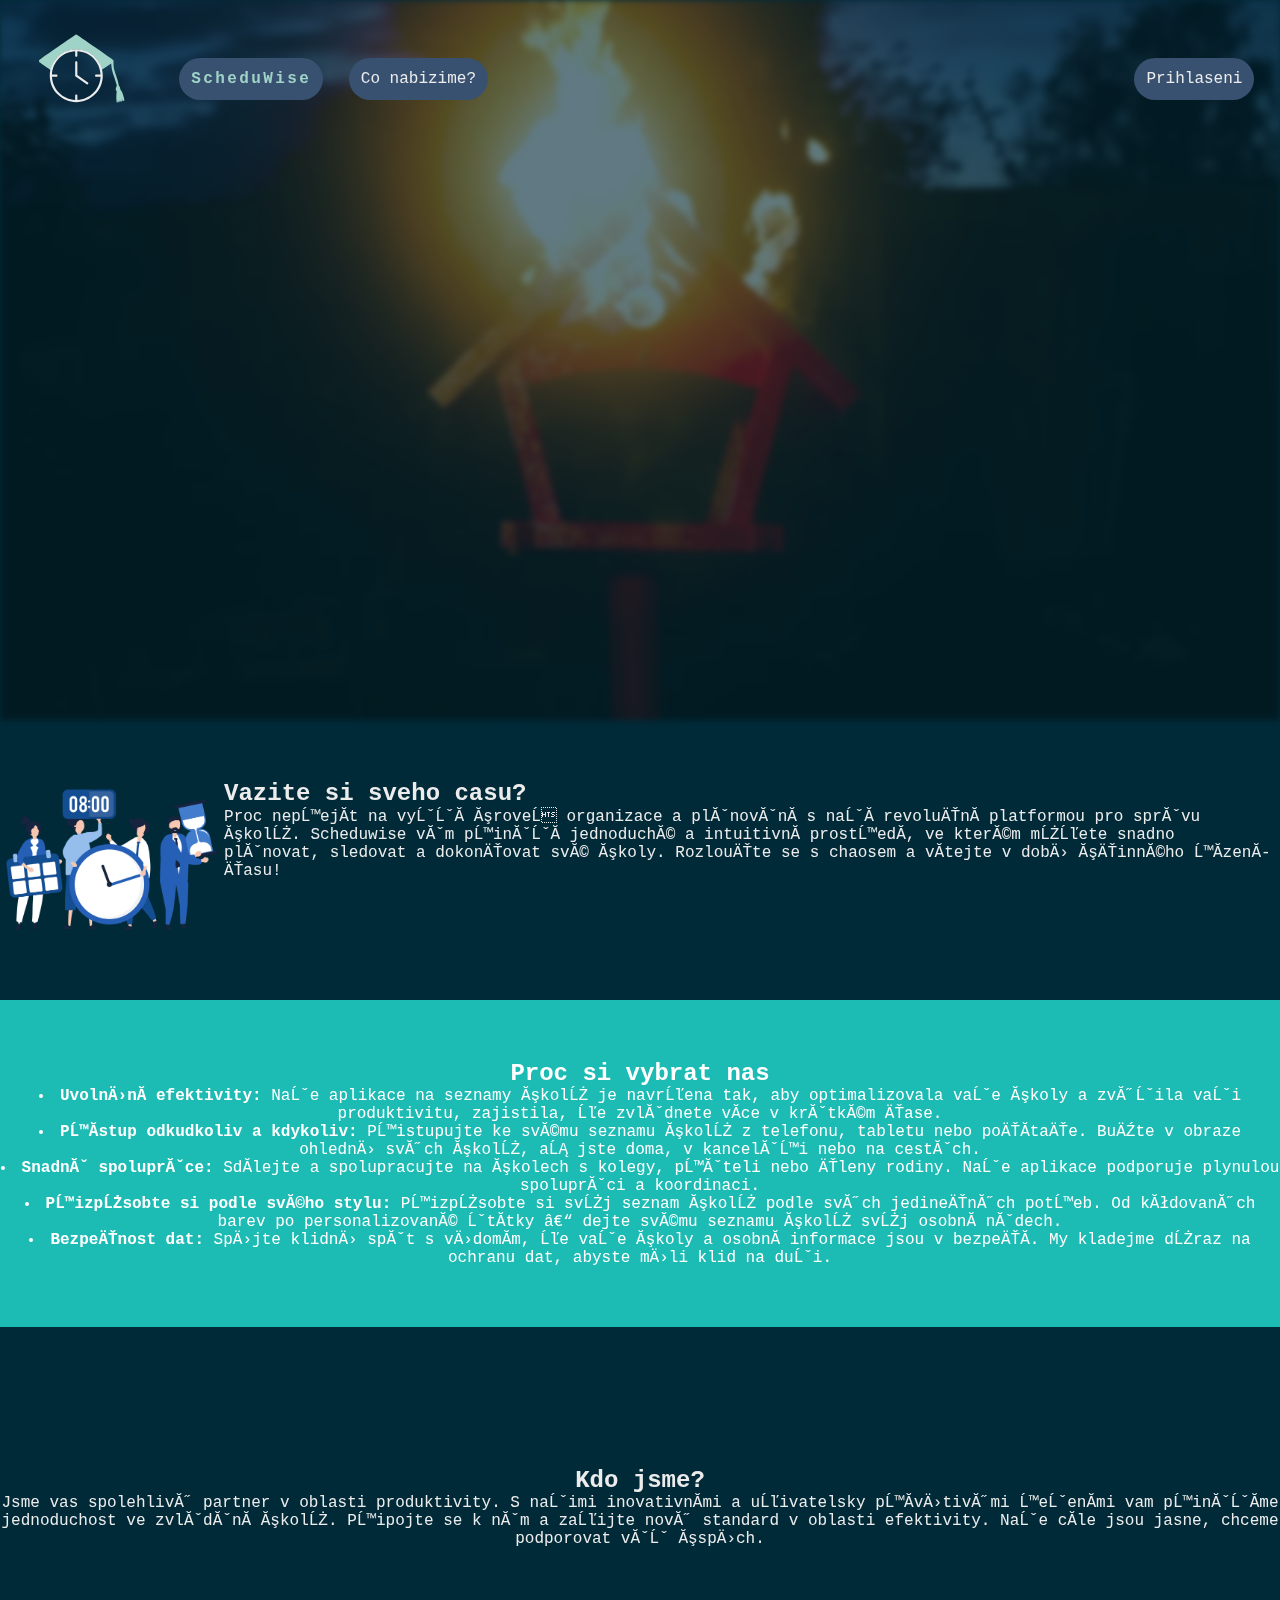
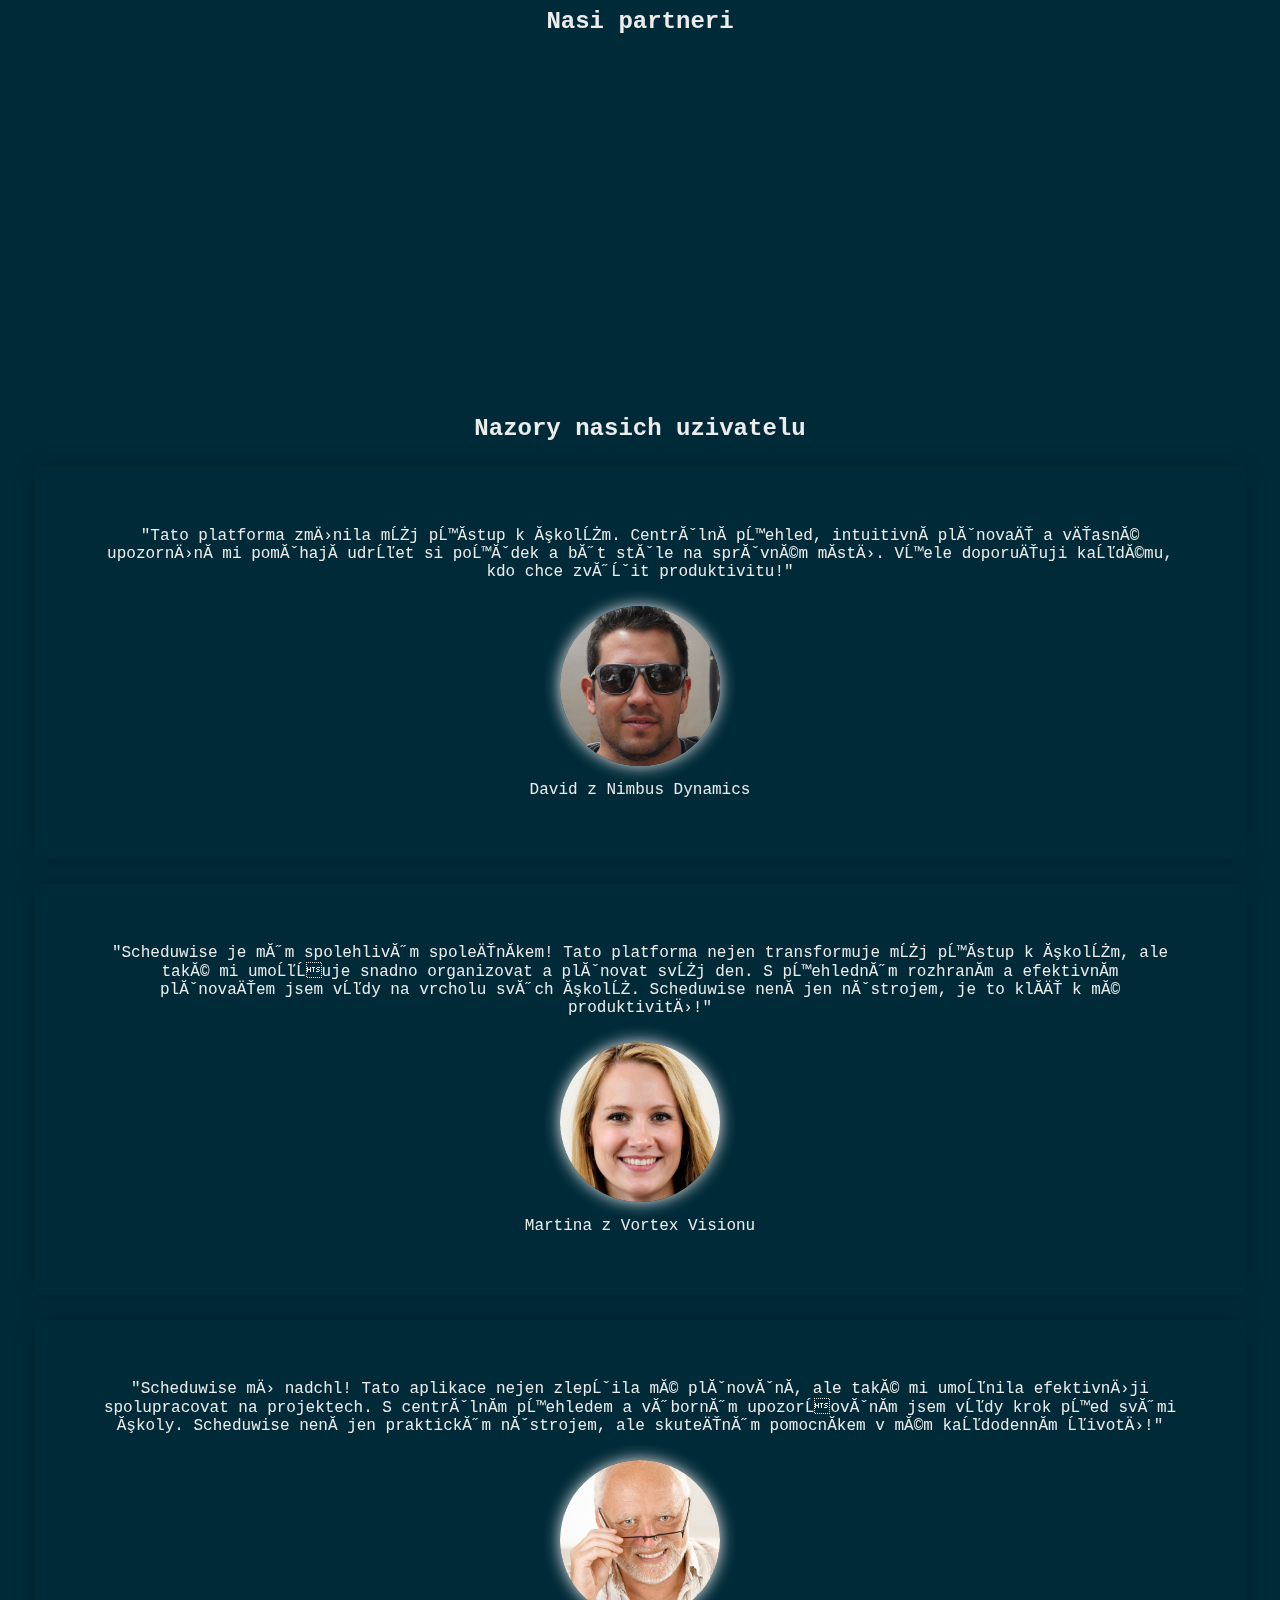
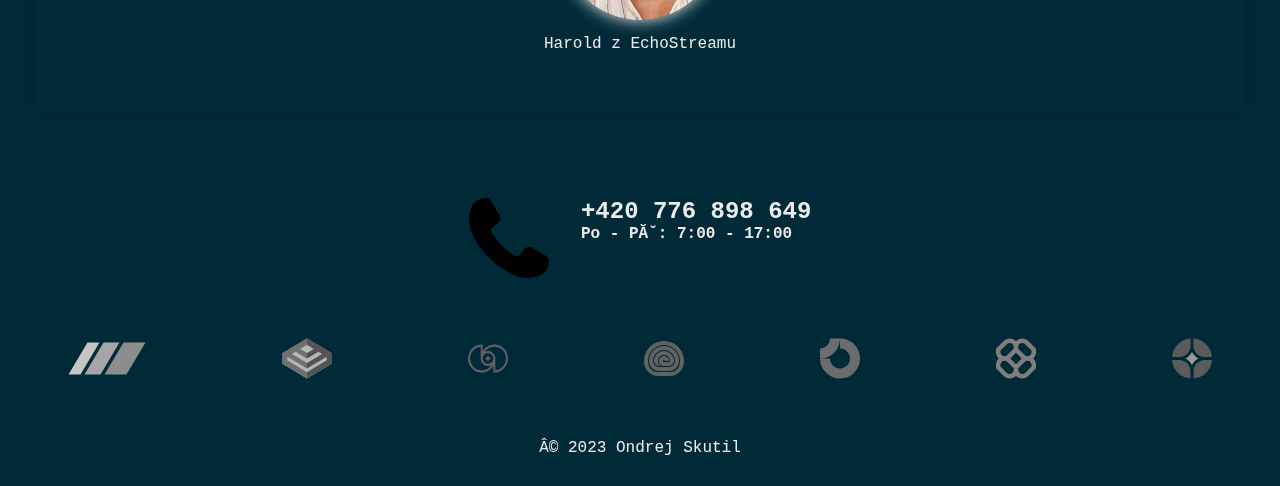
==== commit 264634c3: "kys" ====
--- a/main.html
+++ b/main.html
@@ -25,8 +25,6 @@
       </div>
       <span></span>
       <div id="right">
-        <!-- To be removed -->
-        <a href="scheduler.html">Enter</a>
         <a href="#" id="showDialog">Prihlaseni</a>
       </div>
     </div>
--- a/styles/main.css
+++ b/styles/main.css
@@ -64,6 +64,7 @@
   background-color: var(--bs-background);
   font-family: var(--bs-basefont);
   color: var(--bs-secondary);
+  overflow-x: hidden;
 }
 #mainvideo{
   top: 0;
@@ -104,25 +105,8 @@
   width: 8vw;
   height: auto;
 }
-@media only screen and (max-width: 600px) {
-  #brandname {
-      display: none;
- }
-  #logo{
-      width: auto;
-      height: 48px;
- }
-}
-@media only screen and (max-width: 1000px) {
-  #mainblockbackground{
-      background: var(--bs-primarytransparent);
-      top: auto;
-      width: 50vw;
-      max-height: 50vh;
-      overflow-y: scroll;
-      overflow-x: hidden;
- }
-}
+
+
 #mainblock{
   width: 50vw;
   height: auto;
@@ -269,9 +253,40 @@
 /* Navbar links */
 #navbar a {
   background-color: var(--bs-primary);
-  border-radius: 8rem;
+  border-radius: 2rem;
   text-align: center;
   padding: 12px;
   text-decoration: none;
-  font-size: 1.5em;
-}
+  font-size: 1em;
+}
+
+@media (max-width: 350px) {
+
+  #left{
+    display: none;
+  }
+}
+
+
+@media (max-width: 600px) {
+  #brandname {
+      display: none;
+ }
+  #logo{
+      width: auto;
+      height: 48px;
+ }
+}
+
+
+
+@media (max-width: 1000px) {
+  #mainblockbackground{
+      background: var(--bs-primarytransparent);
+      top: auto;
+      width: 50vw;
+      max-height: 50vh;
+      overflow-y: scroll;
+      overflow-x: hidden;
+ }
+}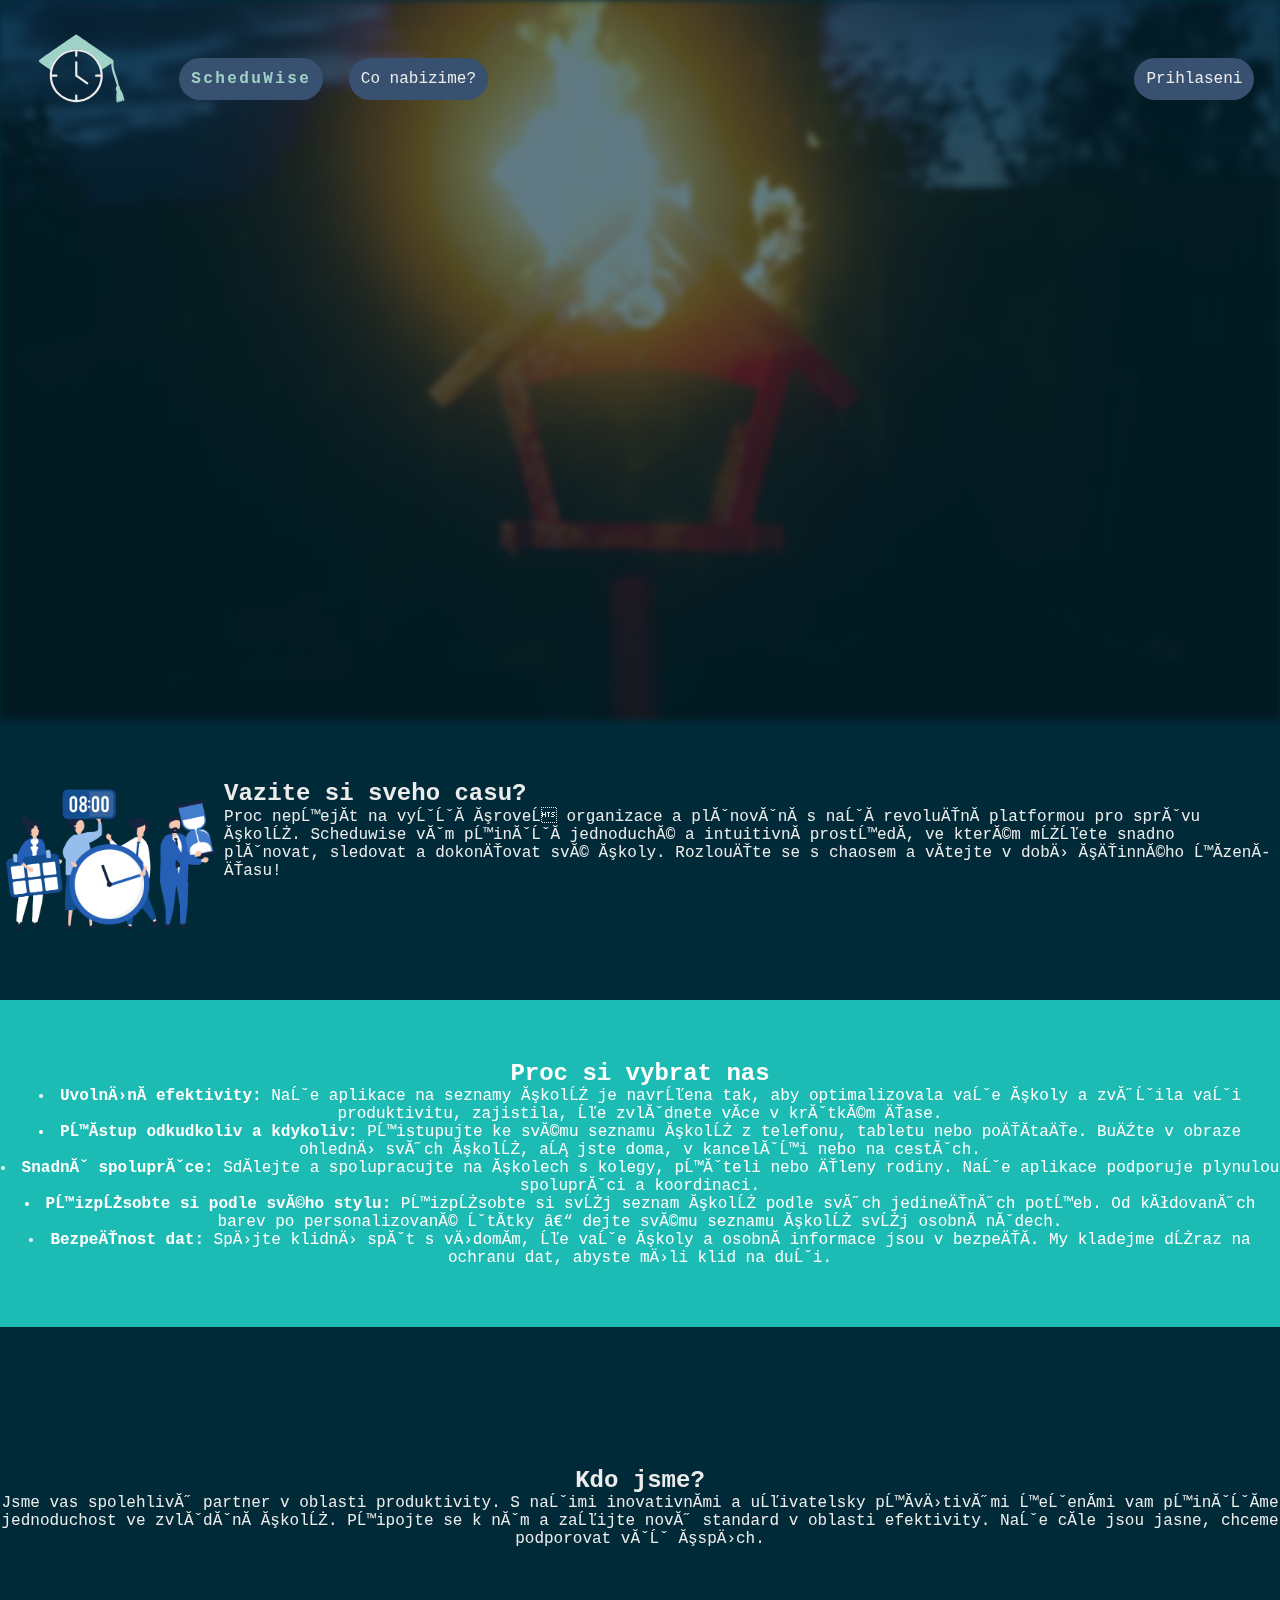
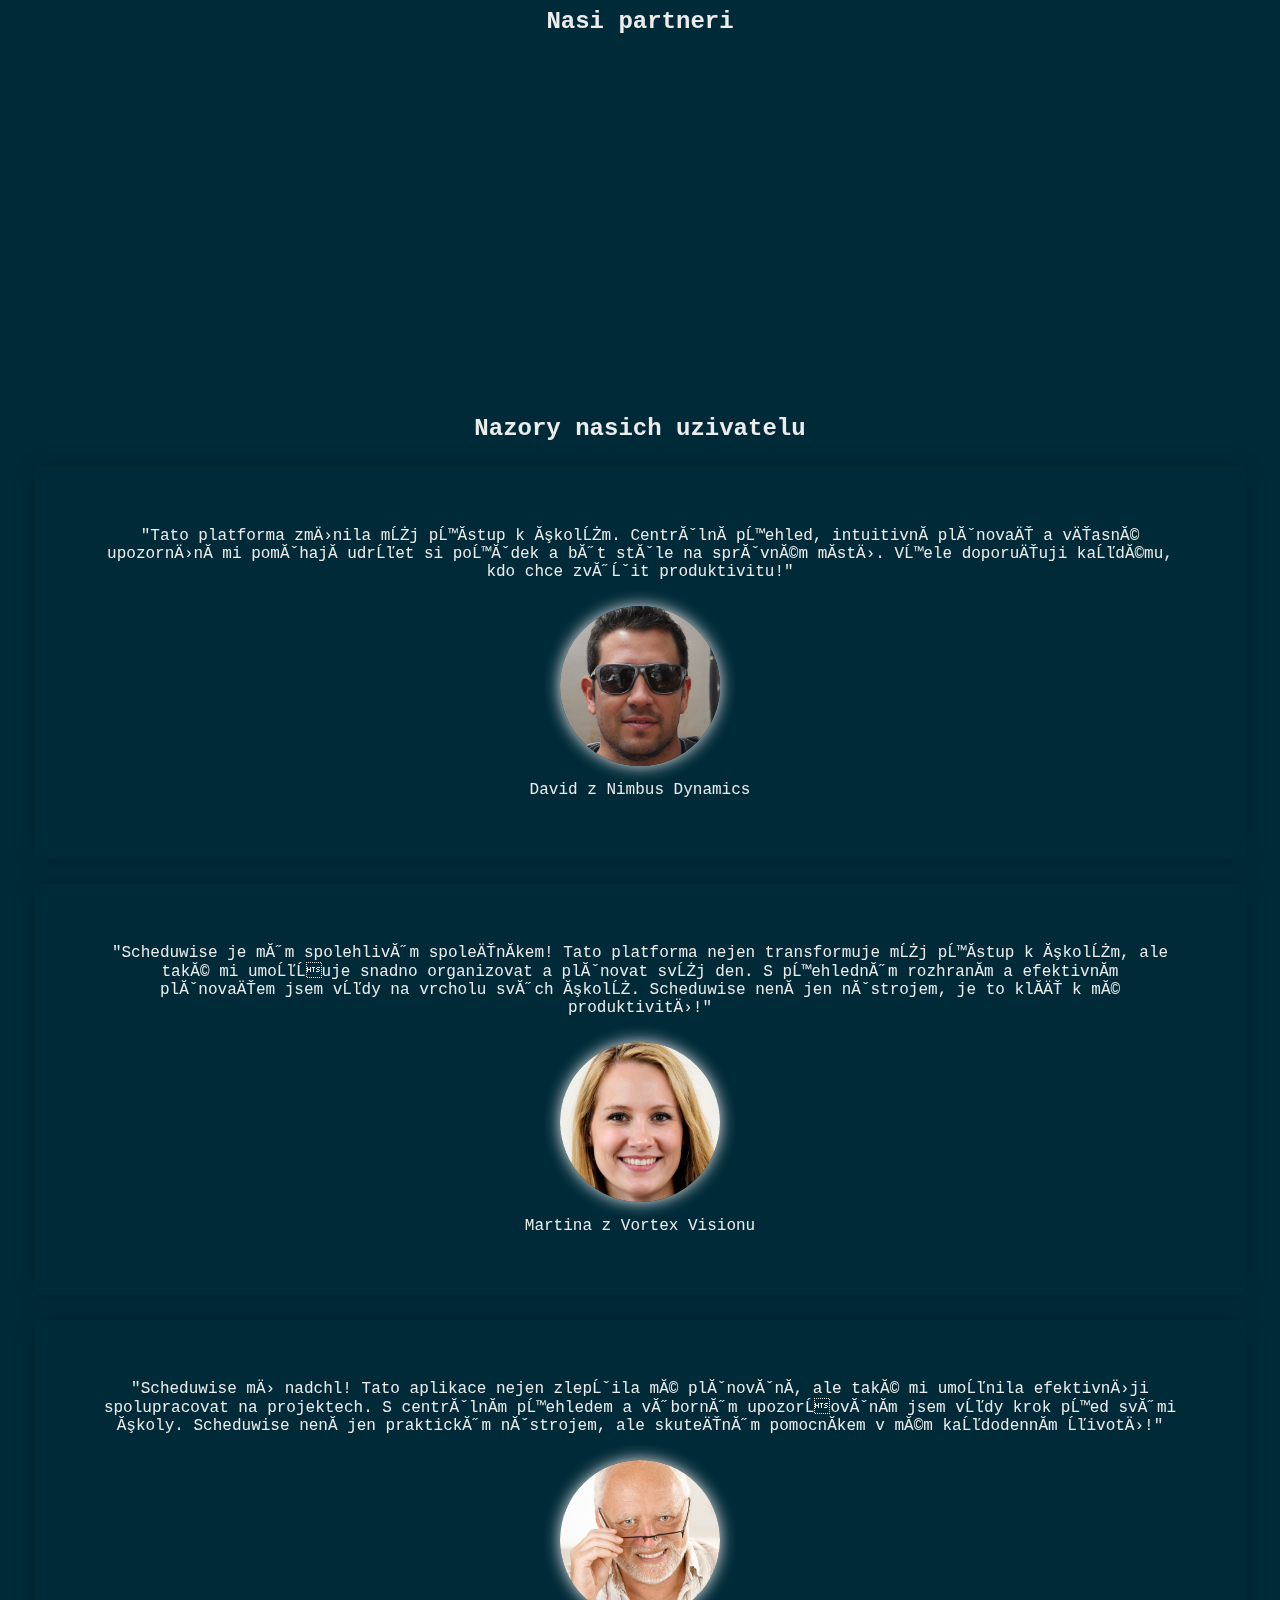
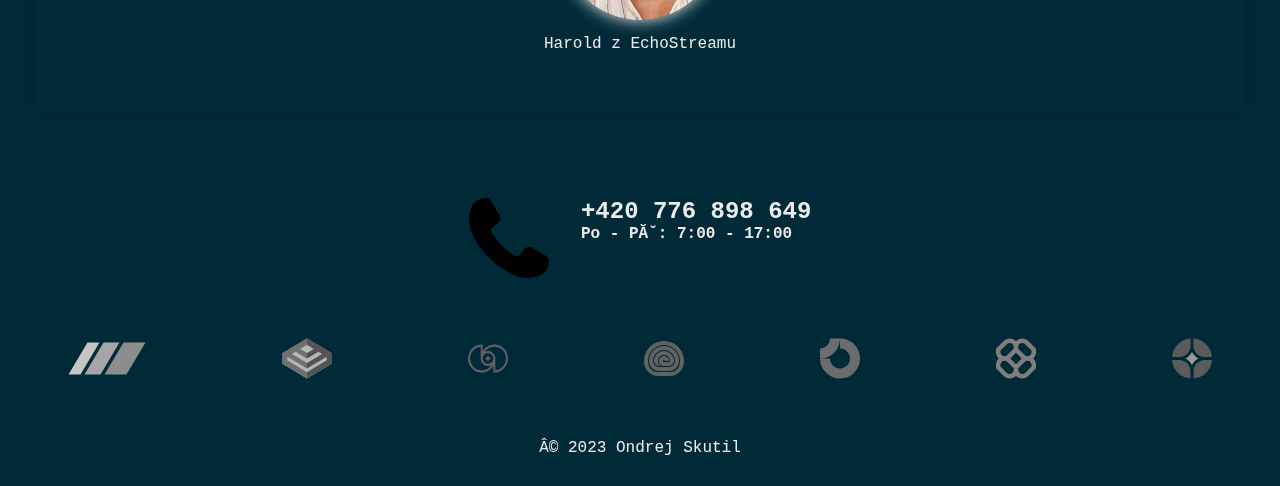
==== commit 1b811135: "no" ====
--- a/main.html
+++ b/main.html
@@ -25,6 +25,8 @@
       </div>
       <span></span>
       <div id="right">
+        <!-- To be removed -->
+
         <a href="#" id="showDialog">Prihlaseni</a>
       </div>
     </div>
--- a/styles/main.css
+++ b/styles/main.css
@@ -259,27 +259,6 @@
   text-decoration: none;
   font-size: 1em;
 }
-
-@media (max-width: 350px) {
-
-  #left{
-    display: none;
-  }
-}
-
-
-@media (max-width: 600px) {
-  #brandname {
-      display: none;
- }
-  #logo{
-      width: auto;
-      height: 48px;
- }
-}
-
-
-
 @media (max-width: 1000px) {
   #mainblockbackground{
       background: var(--bs-primarytransparent);
@@ -289,4 +268,23 @@
       overflow-y: scroll;
       overflow-x: hidden;
  }
-}+}
+@media (max-width: 600px) {
+  #brandname {
+      display: none;
+ }
+  #logo{
+      width: auto;
+      height: 48px;
+ }
+}
+@media (max-width: 350px) {
+  #left{
+    display: none;
+  }
+}
+
+
+
+
+
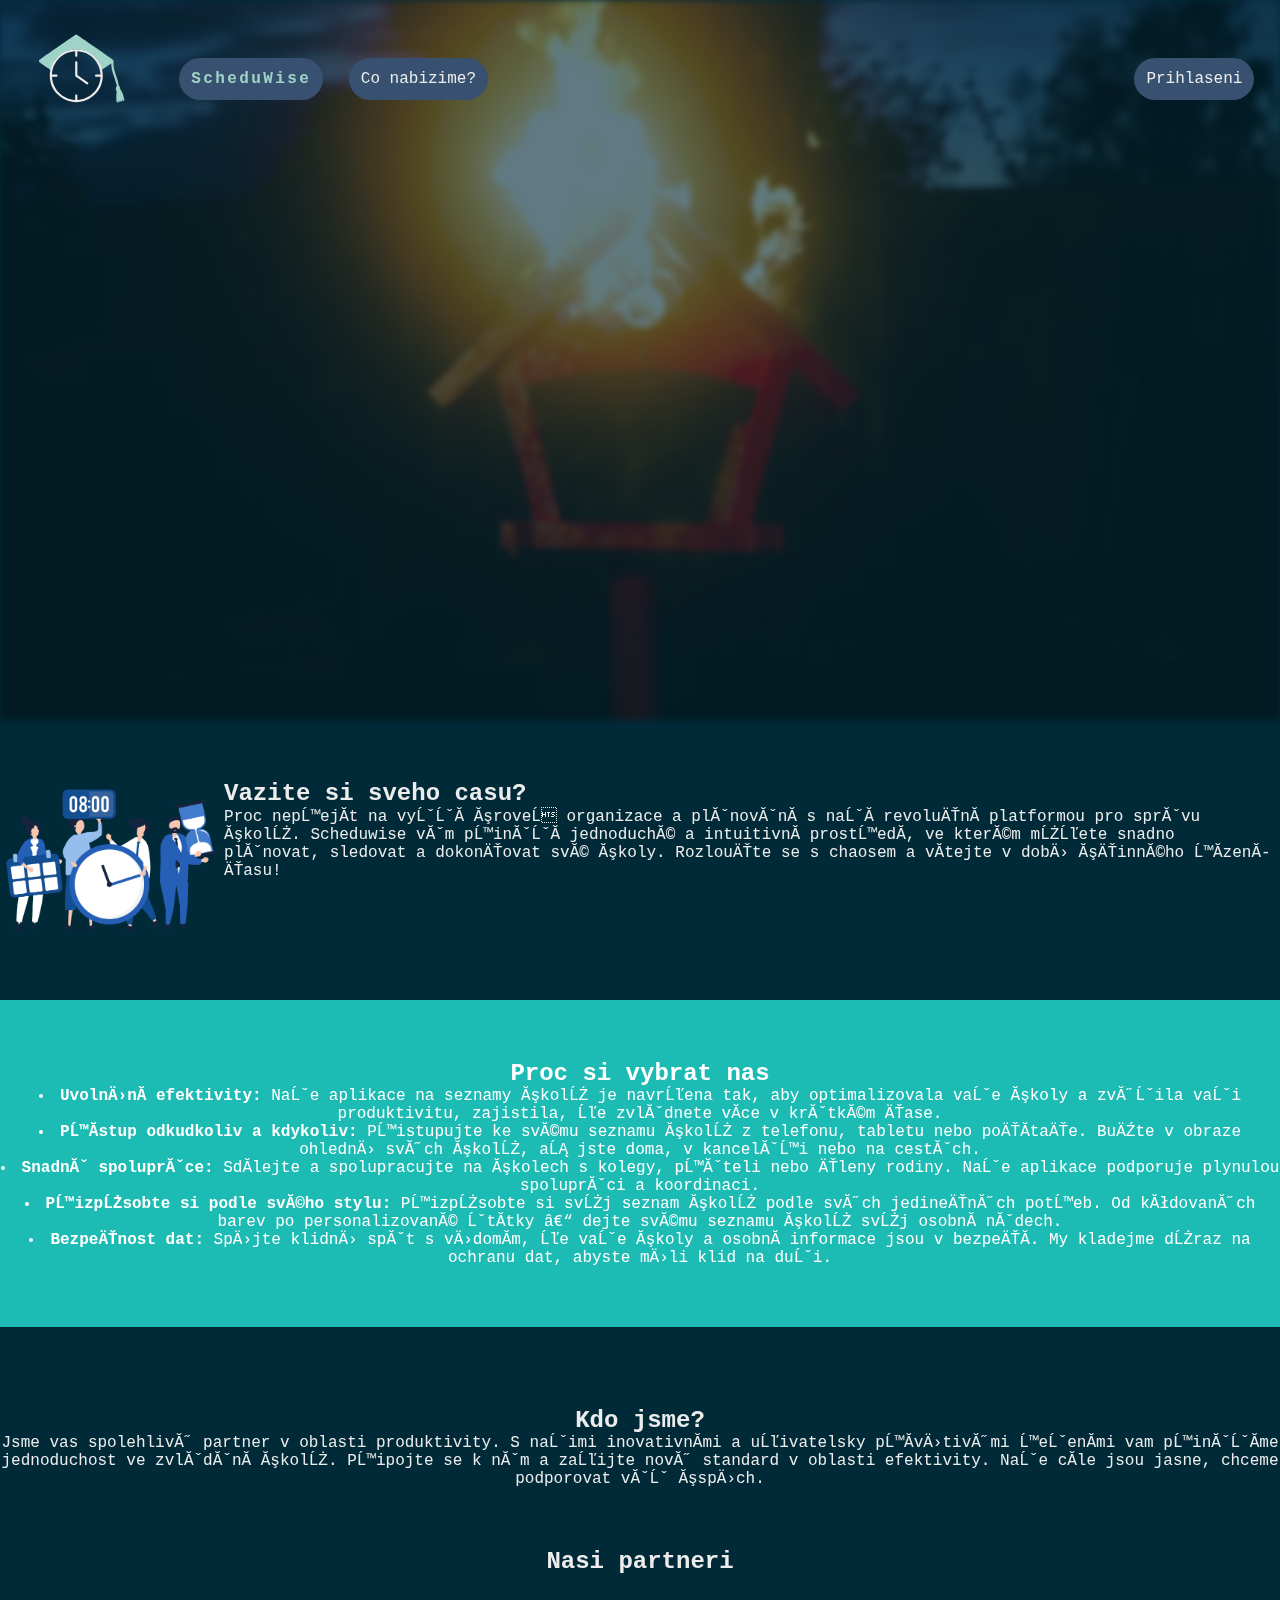
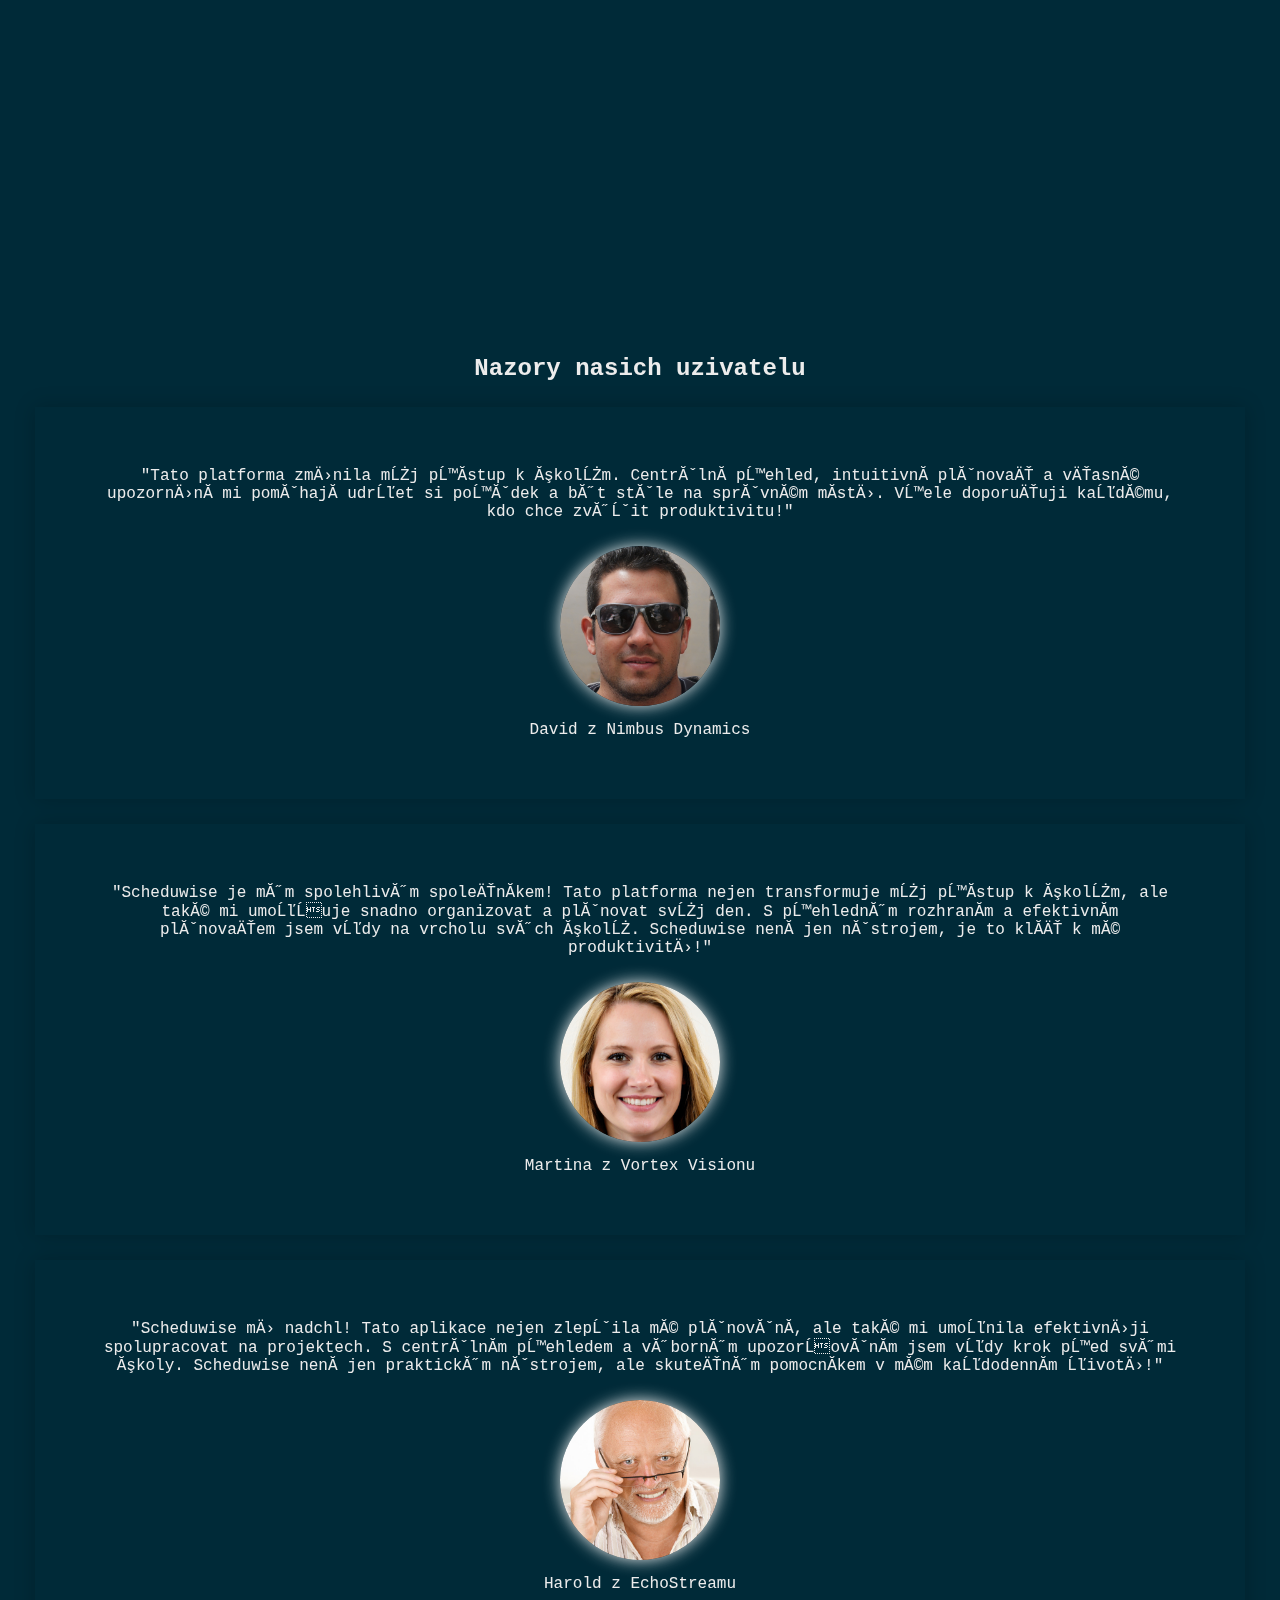
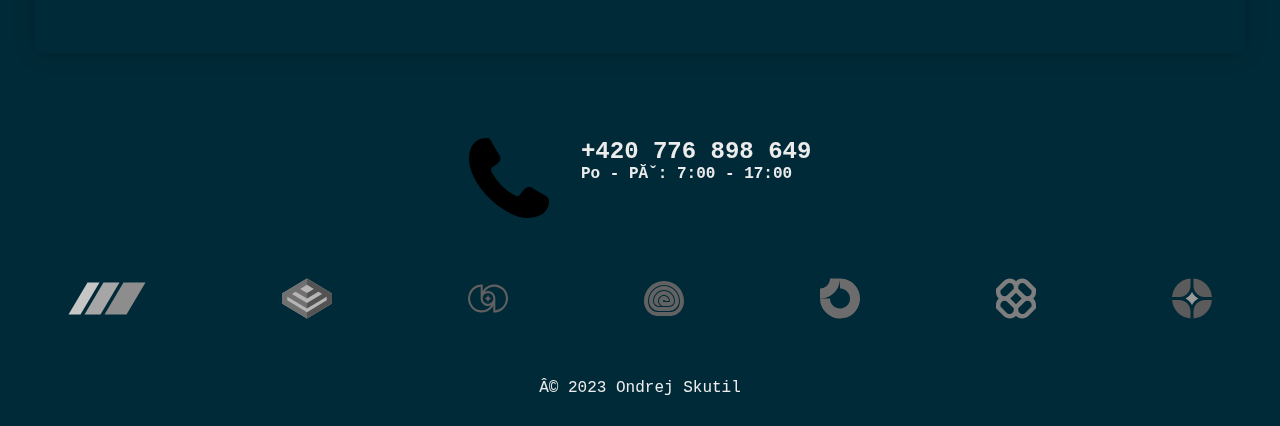
==== commit 5643e132: "last_responsive" ====
--- a/main.html
+++ b/main.html
@@ -25,7 +25,7 @@
       </div>
       <span></span>
       <div id="right">
-        <!-- To be removed -->
+     
 
         <a href="#" id="showDialog">Prihlaseni</a>
       </div>
@@ -98,7 +98,7 @@
     </section>
     <!-- end category section -->
     <!-- about section -->
-    <section class="layout_padding">
+    <section class="layout_padding_bottom">
       <div class="container">
         <div class="row">
           <div class="img-box">
--- a/styles/main.css
+++ b/styles/main.css
@@ -203,6 +203,11 @@
   padding-top: 60px;
   padding-bottom: 60px;
 }
+.layout_padding_bottom {
+  padding-bottom: 60px;
+}
+
+
 .info-container{
   display: flex;
   flex-direction: row;
@@ -259,6 +264,9 @@
   text-decoration: none;
   font-size: 1em;
 }
+
+
+
 @media (max-width: 1000px) {
   #mainblockbackground{
       background: var(--bs-primarytransparent);
@@ -282,9 +290,24 @@
   #left{
     display: none;
   }
-}
-
-
-
-
-
+  #img-box{
+    display: none;
+  }
+  #partners{
+    display: none;
+  }
+  .moving-image h3 {
+    display: none;
+  }
+  .client_section .detail-box {
+    text-align: center;
+    margin: 10px;
+    padding: 10px;
+  }
+}
+
+
+
+
+
+
